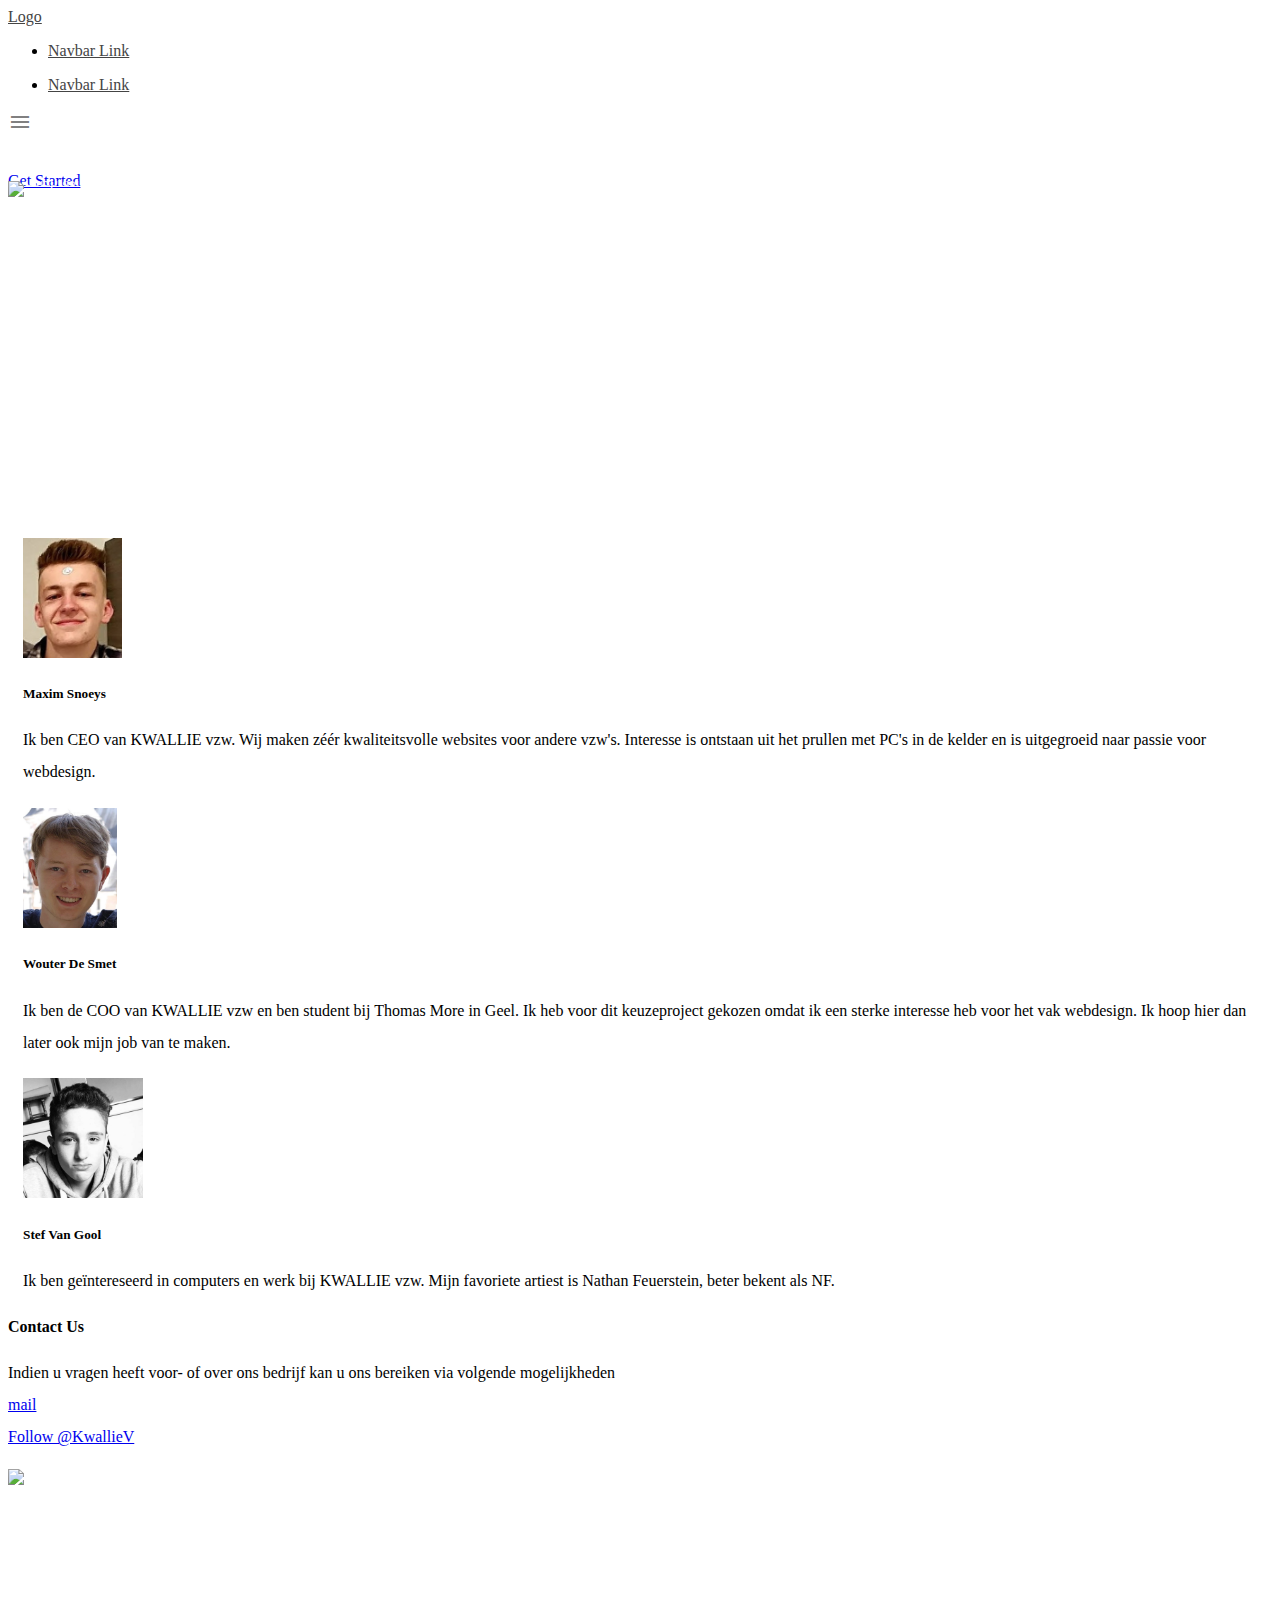
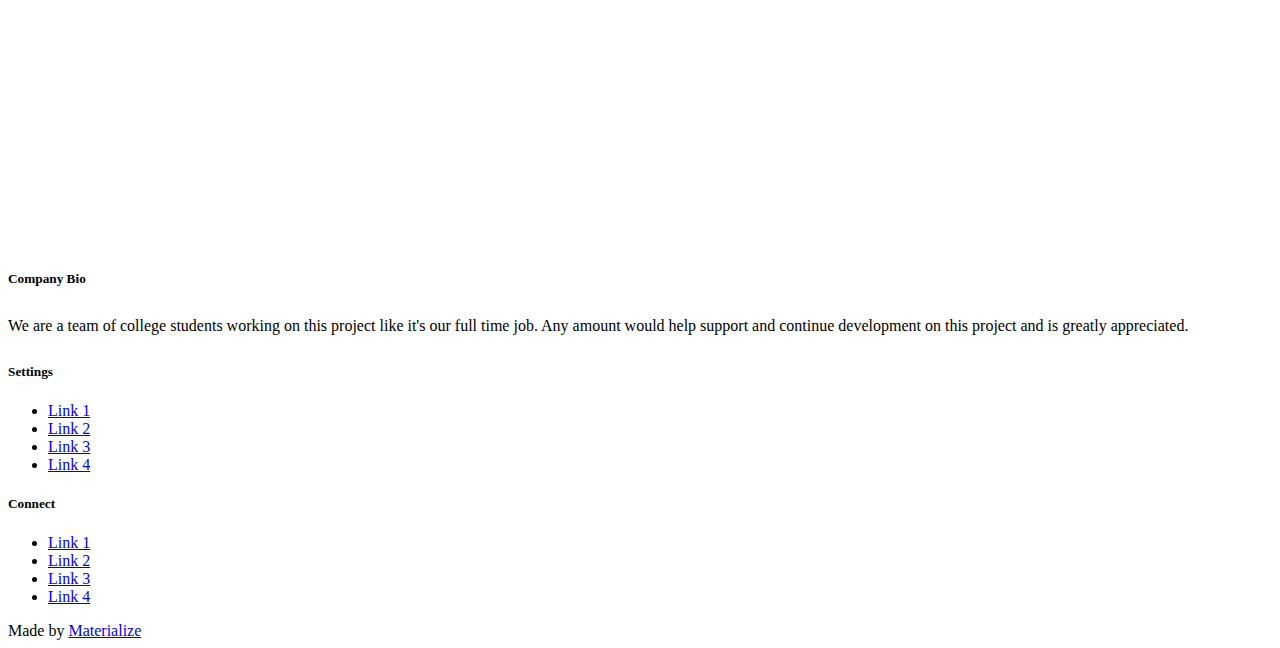
==== webbureau/index.html @ f66b2bff "kleuren versie 1" ====
<!DOCTYPE html>
<html lang="en">

<head>
    <meta http-equiv="Content-Type" content="text/html; charset=UTF-8" />
    <meta name="viewport" content="width=device-width, initial-scale=1" />
    <title>Parallax Template - Materialize</title>

    <!-- CSS  -->
    <link href="https://fonts.googleapis.com/icon?family=Material+Icons" rel="stylesheet">
    <link href="css/materialize.css" type="text/css" rel="stylesheet" media="screen,projection" />
    <link href="css/style.css" type="text/css" rel="stylesheet" media="screen,projection" />
</head>

<body>
    <nav class="white" role="navigation">
        <div class="nav-wrapper container">
            <a id="logo-container" href="#" class="brand-logo">Logo</a>
            <ul class="right hide-on-med-and-down">
                <li><a href="#">Navbar Link</a></li>
            </ul>

            <ul id="nav-mobile" class="sidenav">
                <li><a href="#">Navbar Link</a></li>
            </ul>
            <a href="#" data-target="nav-mobile" class="sidenav-trigger"><i class="material-icons">menu</i></a>
        </div>
    </nav>

    <div id="index-banner" class="parallax-container">
        <div class="section no-pad-bot">
            <div class="container">
                <br><br>
                <h1 class="header center grey-text">KWALLIE vzw</h1>
                <div class="row center">
                </div>
                <div class="row center">
                    <a href="http://materializecss.com/getting-started.html" id="download-button" class="btn-large waves-effect waves-light teal lighten-1">Get Started</a>
                </div>
                <br><br>

            </div>
        </div>
        <div class="parallax"><img src="background1.jpg" alt="Unsplashed background img 1"></div>
    </div>


    <div class="container">
        <div class="section">

            <!--   Icon Section   -->
            <div class="row">
                <div class="col s12 m4">
                    <div class="icon-block">
                        <h2 class="center brown-text"><img src="scheef2.jpg" alt="Maxim Snoeys" height="120"></h2>
                        <h5 class="center">Maxim Snoeys</h5>

                        <p class="light">Ik ben CEO van KWALLIE vzw. Wij maken zéér kwaliteitsvolle websites voor andere vzw's. Interesse is ontstaan uit het prullen met PC's in de kelder en is uitgegroeid naar passie voor webdesign.</p>
                    </div>
                </div>

                <div class="col s12 m4">
                    <div class="icon-block">
                        <h2 class="center brown-text"><img src="wouter.JPG" height="120" alt="Foto van Wouter De Smet"></h2>
                        <h5 class="center">Wouter De Smet</h5>

                        <p class="light">Ik ben de COO van KWALLIE vzw en ben student bij Thomas More in Geel. Ik heb voor dit keuzeproject gekozen omdat ik een sterke interesse heb voor het vak webdesign. Ik hoop hier dan later ook mijn job van te maken.</p>
                    </div>
                </div>

                <div class="col s12 m4">
                    <div class="icon-block">
                        <h2 class="center brown-text"><img src="Stef.JPG" alt="foto Stef Van Gool" width="120" height="120"></h2>
                        <h5 class="center">Stef Van Gool</h5>

                        <p class="light">Ik ben geïntereseerd in computers en werk bij KWALLIE vzw. Mijn favoriete artiest is Nathan Feuerstein, beter bekent als NF.</p>
                    </div>
                </div>
            </div>
        </div>
    </div>

    <div class="container">
        <div class="section">

            <div class="row">
                <div class="col s12 center">
                    <h4>Contact Us</h4>
                    <p class="center light">Indien u vragen heeft voor- of over ons bedrijf kan u ons bereiken via volgende mogelijkheden
                    <br>
                    <a href="mailto:kwallievzw@gmail.com">mail</a>
                    <br>
                    <a href="https://twitter.com/KwallieV?ref_src=twsrc%5Etfw" class="twitter-follow-button" data-show-count="false">Follow @KwallieV</a><script async src="https://platform.twitter.com/widgets.js" charset="utf-8"></script>
                    </p>
                </div>
            </div>

        </div>
    </div>


    <div class="parallax-container valign-wrapper">
        <div class="section no-pad-bot">
            <div class="container">
                <div class="row center">
                </div>
            </div>
        </div>
        <div class="parallax"><img src="background3.jpg" alt="Unsplashed background img 3"></div>
    </div>

    <footer class="page-footer grey">
        <div class="container">
            <div class="row">
                <div class="col l6 s12">
                    <h5 class="white-text">Company Bio</h5>
                    <p class="grey-text text-lighten-4">We are a team of college students working on this project like it's our full time job. Any amount would help support and continue development on this project and is greatly appreciated.</p>


                </div>
                <div class="col l3 s12">
                    <h5 class="white-text">Settings</h5>
                    <ul>
                        <li><a class="white-text" href="#!">Link 1</a></li>
                        <li><a class="white-text" href="#!">Link 2</a></li>
                        <li><a class="white-text" href="#!">Link 3</a></li>
                        <li><a class="white-text" href="#!">Link 4</a></li>
                    </ul>
                </div>
                <div class="col l3 s12">
                    <h5 class="white-text">Connect</h5>
                    <ul>
                        <li><a class="white-text" href="#!">Link 1</a></li>
                        <li><a class="white-text" href="#!">Link 2</a></li>
                        <li><a class="white-text" href="#!">Link 3</a></li>
                        <li><a class="white-text" href="#!">Link 4</a></li>
                    </ul>
                </div>
            </div>
        </div>
        <div class="footer-copyright">
            <div class="container">
                Made by <a class="red-text" href="http://materializecss.com">Materialize</a>
            </div>
        </div>
    </footer>


    <!--  Scripts-->
    <script src="https://code.jquery.com/jquery-2.1.1.min.js"></script>
    <script src="js/materialize.js"></script>
    <script src="js/init.js"></script>

</body>

</html>
---- webbureau/css/style.css ----
/* Custom Stylesheet */
/**
 * Use this file to override Materialize files so you can update
 * the core Materialize files in the future
 *
 * Made By MaterializeCSS.com
 */

nav ul a,
nav .brand-logo {
  color: #444;
}

p {
  line-height: 2rem;
}

.sidenav-trigger {
  color: grey;
}

.parallax-container {
  min-height: 380px;
  line-height: 0;
  height: auto;
  color: rgba(255,255,255,.9);
}
  .parallax-container .section {
    width: 100%;
  }

@media only screen and (max-width : 992px) {
  .parallax-container .section {
    position: absolute;
    top: 40%;
  }
  #index-banner .section {
    top: 10%;
  }
}

@media only screen and (max-width : 600px) {
  #index-banner .section {
    top: 0;
  }
}

.icon-block {
  padding: 0 15px;
}
.icon-block .material-icons {
  font-size: inherit;
}

footer.page-footer {
  margin: 0;
}
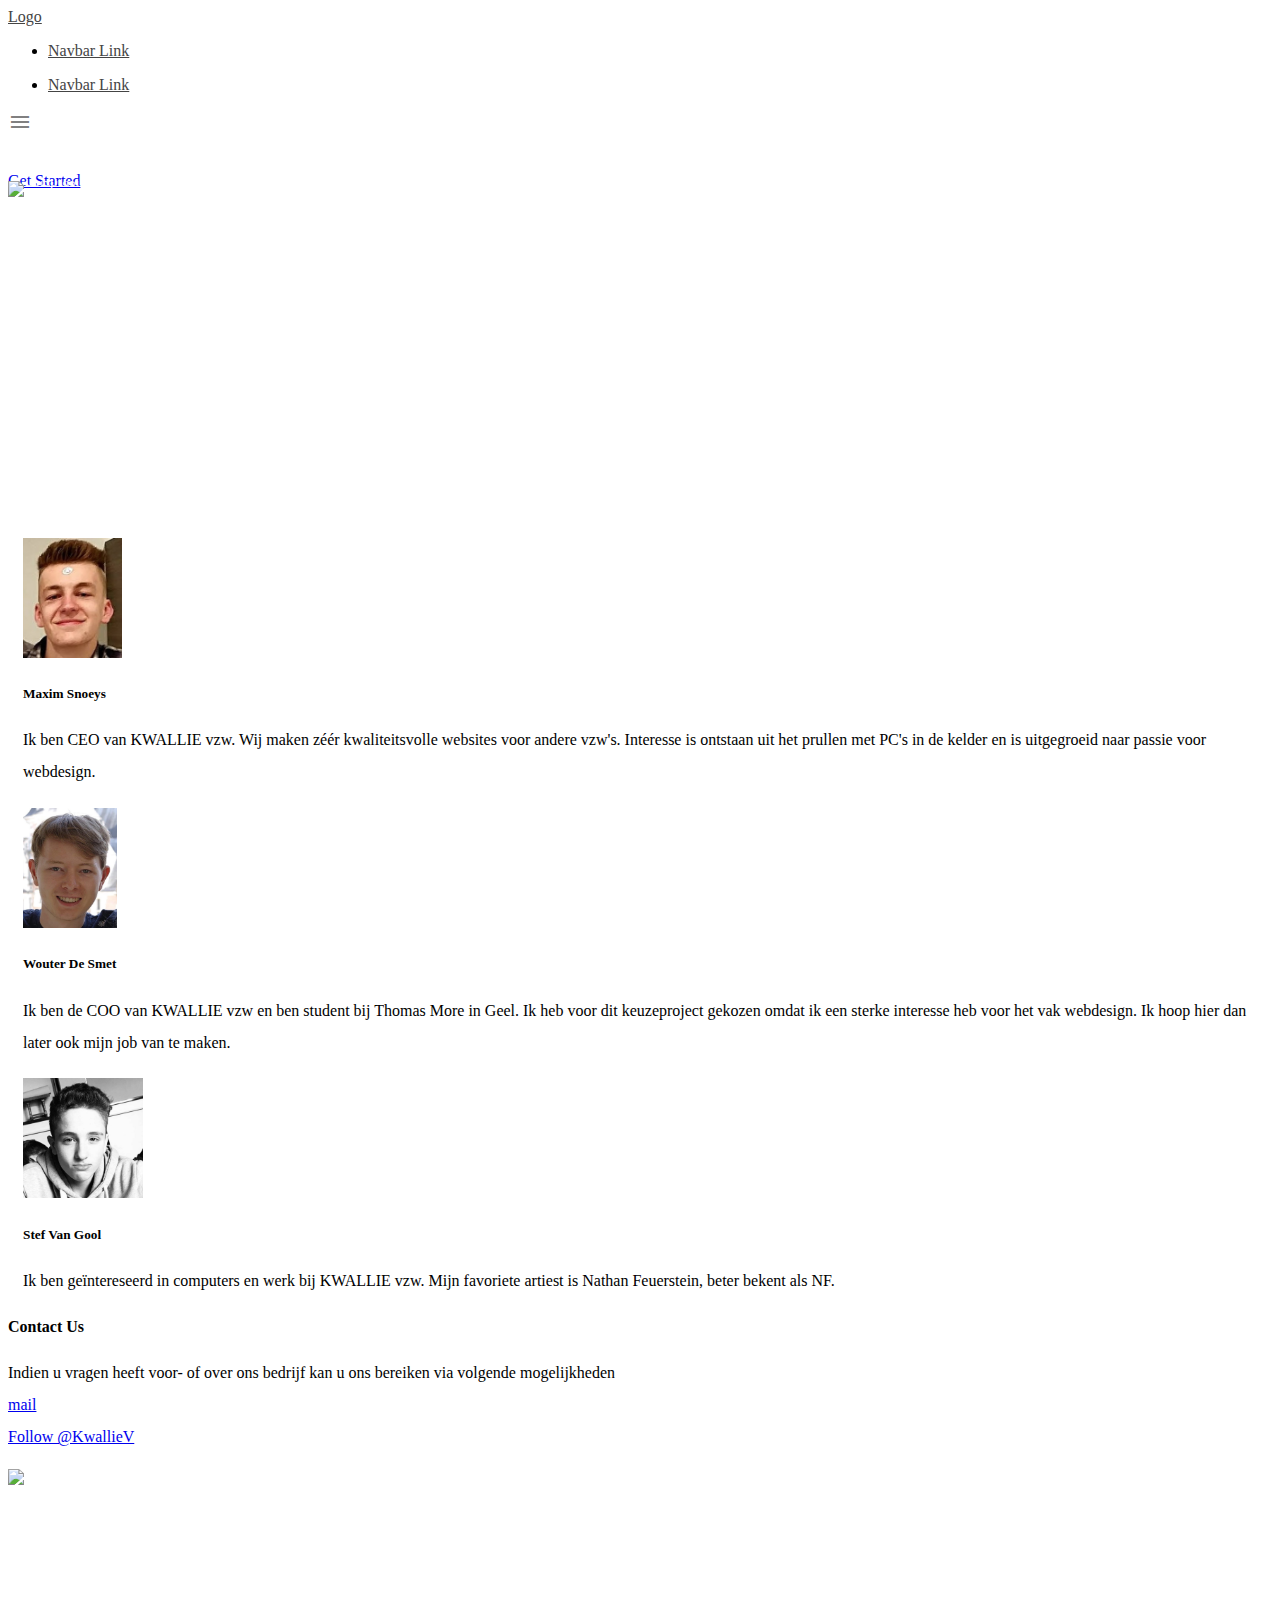
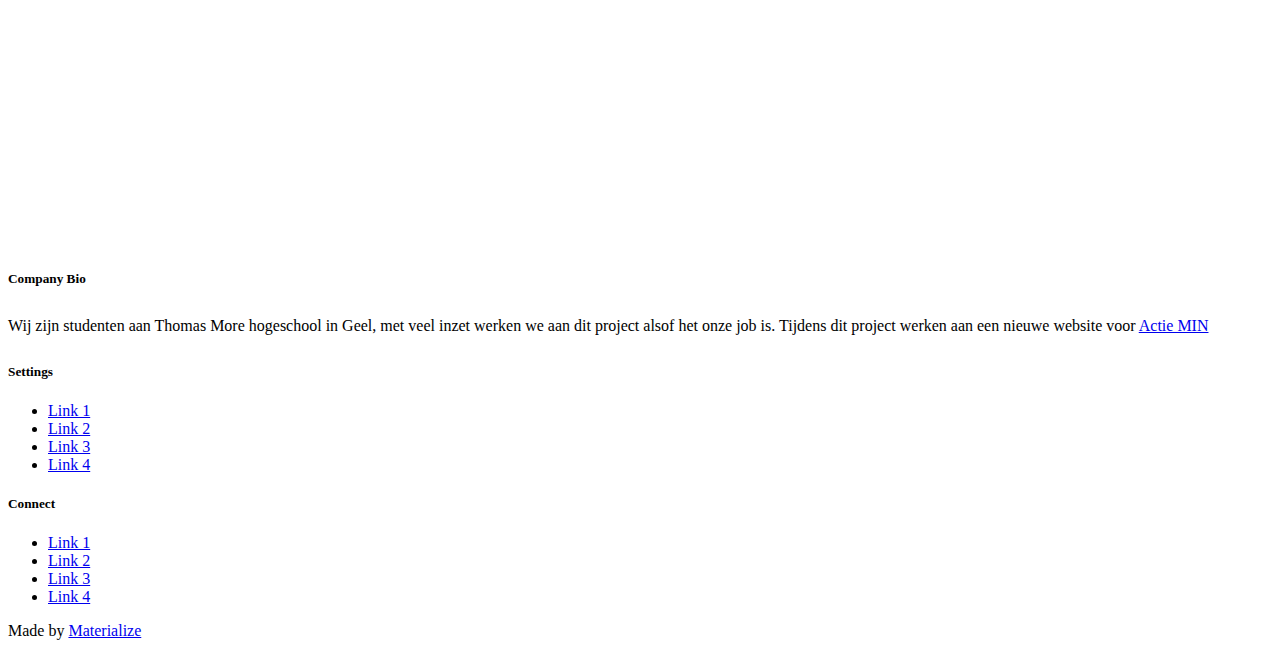
==== commit d1a27309: "Compant-bio" ====
--- a/webbureau/index.html
+++ b/webbureau/index.html
@@ -31,7 +31,7 @@
         <div class="section no-pad-bot">
             <div class="container">
                 <br><br>
-                <h1 class="header center grey-text">KWALLIE vzw</h1>
+                <h1 class="header center teal-text text-lighten-2">KWALLIE vzw</h1>
                 <div class="row center">
                 </div>
                 <div class="row center">
@@ -87,10 +87,11 @@
                 <div class="col s12 center">
                     <h4>Contact Us</h4>
                     <p class="center light">Indien u vragen heeft voor- of over ons bedrijf kan u ons bereiken via volgende mogelijkheden
-                    <br>
-                    <a href="mailto:kwallievzw@gmail.com">mail</a>
-                    <br>
-                    <a href="https://twitter.com/KwallieV?ref_src=twsrc%5Etfw" class="twitter-follow-button" data-show-count="false">Follow @KwallieV</a><script async src="https://platform.twitter.com/widgets.js" charset="utf-8"></script>
+                        <br>
+                        <a href="mailto:kwallievzw@gmail.com">mail</a>
+                        <br>
+                        <a href="https://twitter.com/KwallieV?ref_src=twsrc%5Etfw" class="twitter-follow-button" data-show-count="false">Follow @KwallieV</a>
+                        <script async src="https://platform.twitter.com/widgets.js" charset="utf-8"></script>
                     </p>
                 </div>
             </div>
@@ -109,12 +110,12 @@
         <div class="parallax"><img src="background3.jpg" alt="Unsplashed background img 3"></div>
     </div>
 
-    <footer class="page-footer grey">
+    <footer class="page-footer teal">
         <div class="container">
             <div class="row">
                 <div class="col l6 s12">
                     <h5 class="white-text">Company Bio</h5>
-                    <p class="grey-text text-lighten-4">We are a team of college students working on this project like it's our full time job. Any amount would help support and continue development on this project and is greatly appreciated.</p>
+                    <p class="grey-text text-lighten-4">Wij zijn studenten aan Thomas More hogeschool in Geel, met veel inzet werken we aan dit project alsof het onze job is. Tijdens dit project werken aan een nieuwe website voor <a href="http://www.actiemin.be/">Actie MIN</a></p>
 
 
                 </div>
@@ -140,7 +141,7 @@
         </div>
         <div class="footer-copyright">
             <div class="container">
-                Made by <a class="red-text" href="http://materializecss.com">Materialize</a>
+                Made by <a class="brown-text text-lighten-3" href="http://materializecss.com">Materialize</a>
             </div>
         </div>
     </footer>
@@ -151,6 +152,4 @@
     <script src="js/materialize.js"></script>
     <script src="js/init.js"></script>
 
-</body>
-
-</html>
+</body></html>
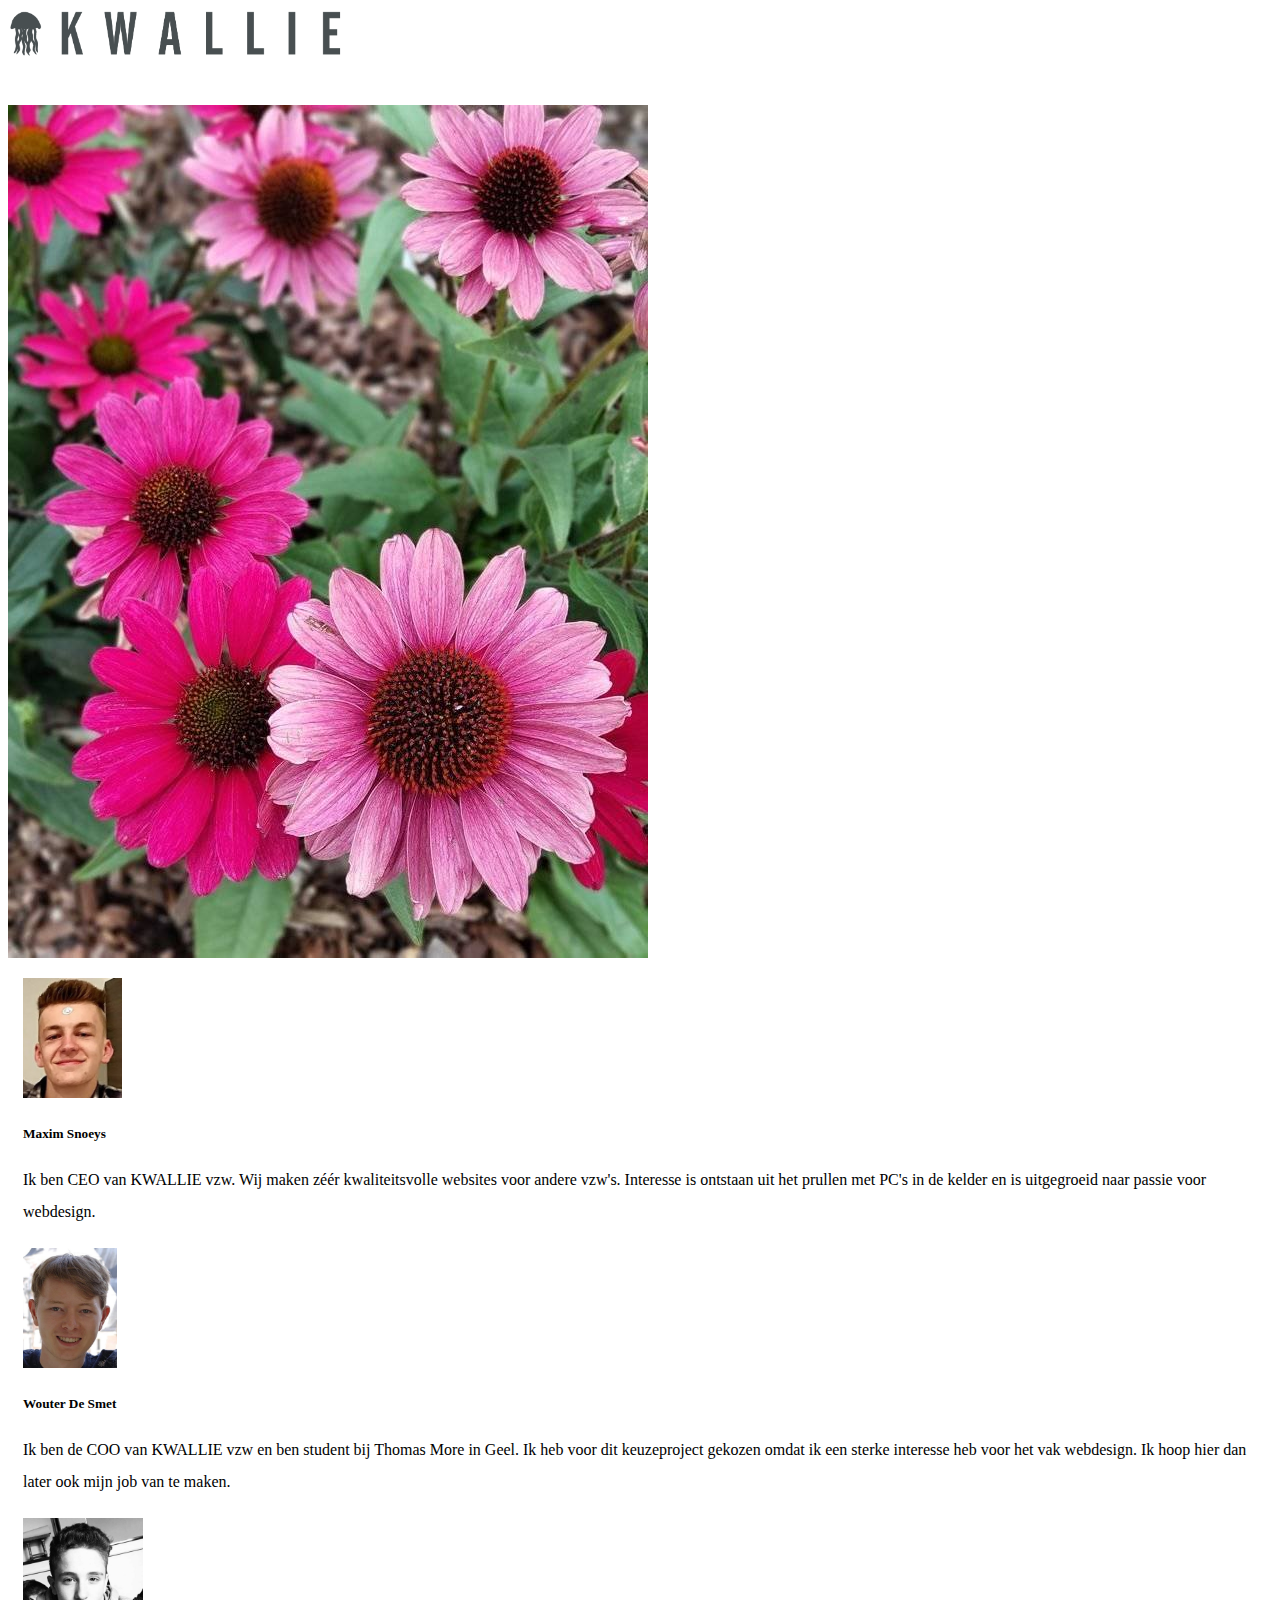
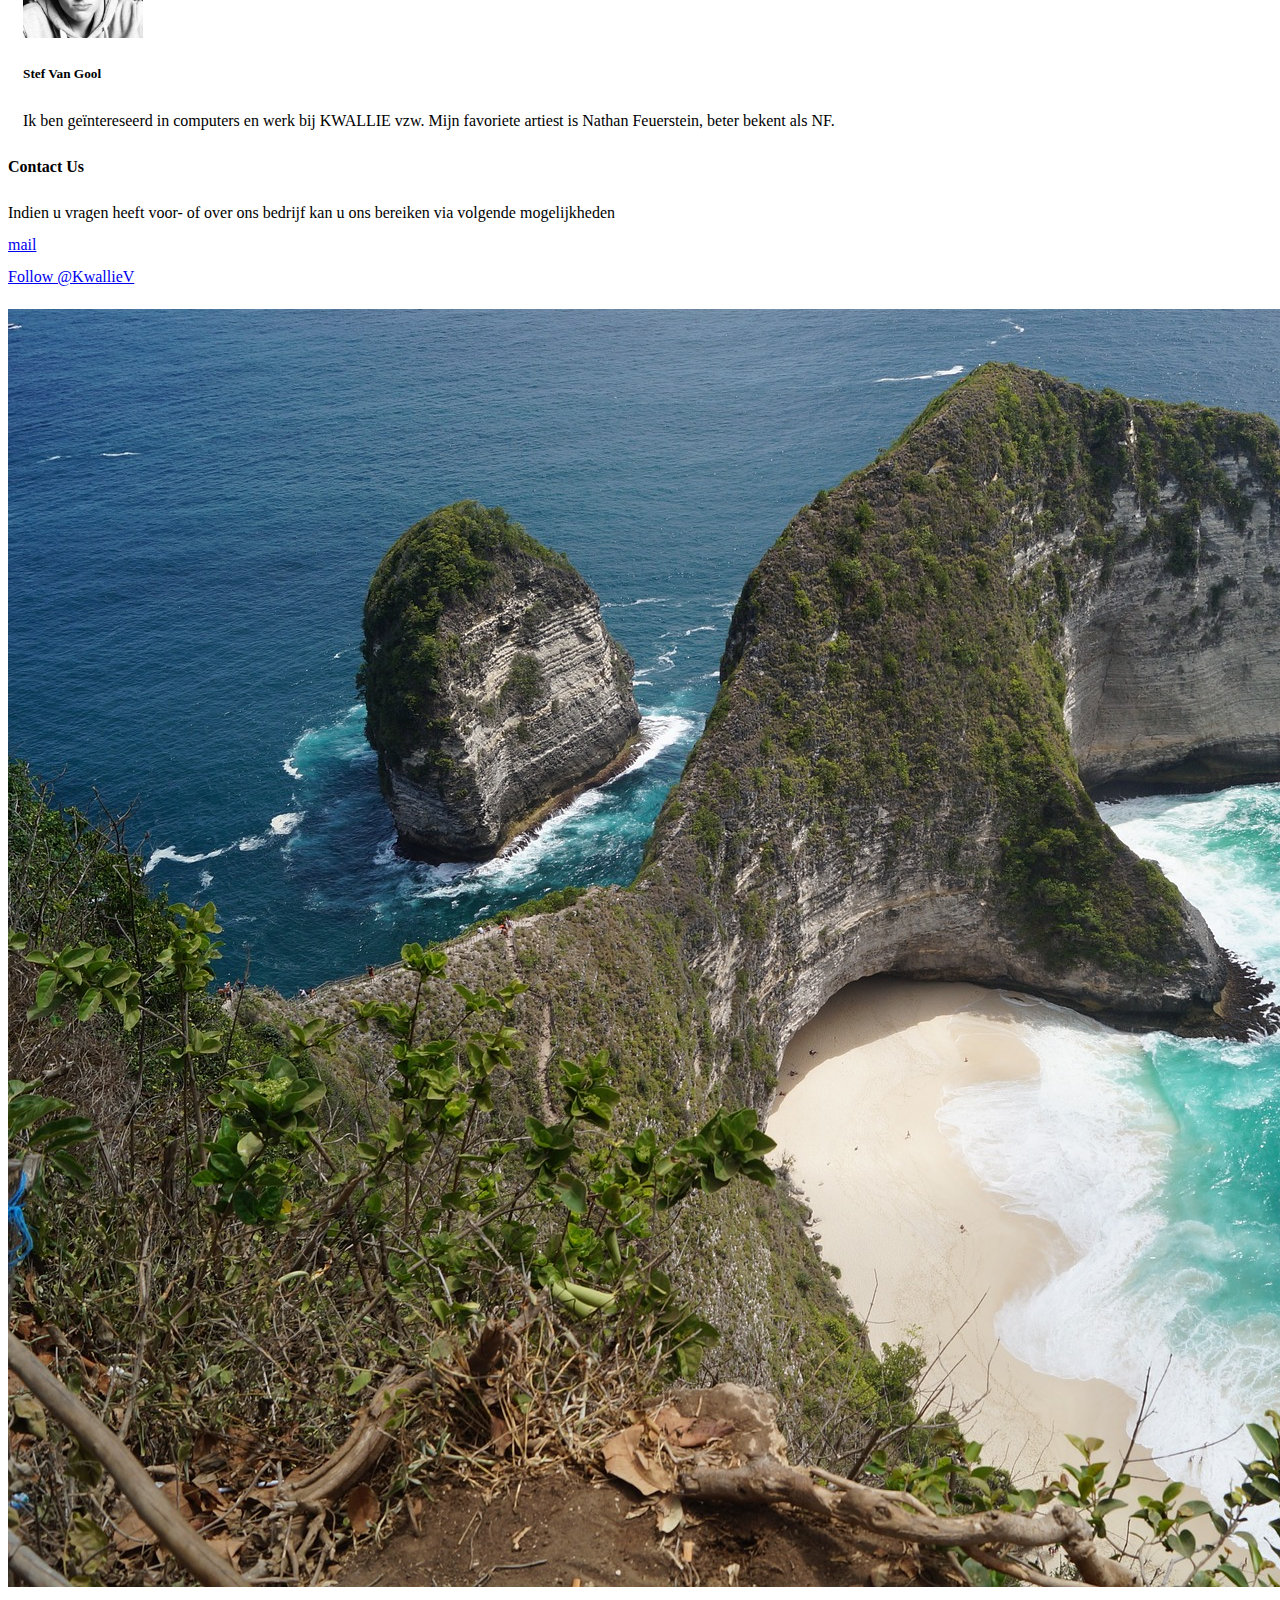
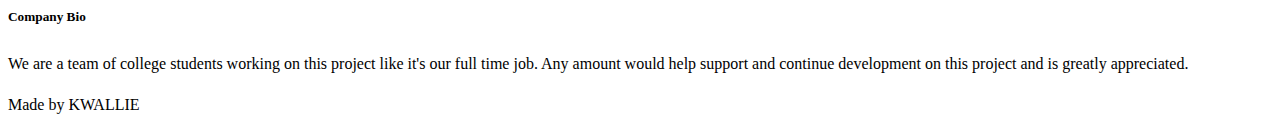
==== commit 44c11c7c: "Merge pull request #26 from itfactory-tm/msnoeys-afbaanpas" ====
--- a/webbureau/index.html
+++ b/webbureau/index.html
@@ -15,15 +15,7 @@
 <body>
     <nav class="white" role="navigation">
         <div class="nav-wrapper container">
-            <a id="logo-container" href="#" class="brand-logo">Logo</a>
-            <ul class="right hide-on-med-and-down">
-                <li><a href="#">Navbar Link</a></li>
-            </ul>
-
-            <ul id="nav-mobile" class="sidenav">
-                <li><a href="#">Navbar Link</a></li>
-            </ul>
-            <a href="#" data-target="nav-mobile" class="sidenav-trigger"><i class="material-icons">menu</i></a>
+            <a id="logo-container" href="#" class="brand-logo"><img src="logo.png" alt="logo" height="50"></a>
         </div>
     </nav>
 
@@ -34,14 +26,11 @@
                 <h1 class="header center teal-text text-lighten-2">KWALLIE vzw</h1>
                 <div class="row center">
                 </div>
-                <div class="row center">
-                    <a href="http://materializecss.com/getting-started.html" id="download-button" class="btn-large waves-effect waves-light teal lighten-1">Get Started</a>
-                </div>
                 <br><br>
 
             </div>
         </div>
-        <div class="parallax"><img src="background1.jpg" alt="Unsplashed background img 1"></div>
+        <div class="parallax"><img src="rsz_p91003-160714.jpg" alt="background img 1"></div>
     </div>
 
 
@@ -107,7 +96,7 @@
                 </div>
             </div>
         </div>
-        <div class="parallax"><img src="background3.jpg" alt="Unsplashed background img 3"></div>
+        <div class="parallax"><img src="bali-3903100_1920.jpg" alt="Unsplashed background img 3"></div>
     </div>
 
     <footer class="page-footer teal">
@@ -115,33 +104,15 @@
             <div class="row">
                 <div class="col l6 s12">
                     <h5 class="white-text">Company Bio</h5>
-                    <p class="grey-text text-lighten-4">Wij zijn studenten aan Thomas More hogeschool in Geel, met veel inzet werken we aan dit project alsof het onze job is. Tijdens dit project werken aan een nieuwe website voor <a href="http://www.actiemin.be/">Actie MIN</a></p>
+                    <p class="grey-text text-lighten-4">We are a team of college students working on this project like it's our full time job. Any amount would help support and continue development on this project and is greatly appreciated.</p>
 
 
-                </div>
-                <div class="col l3 s12">
-                    <h5 class="white-text">Settings</h5>
-                    <ul>
-                        <li><a class="white-text" href="#!">Link 1</a></li>
-                        <li><a class="white-text" href="#!">Link 2</a></li>
-                        <li><a class="white-text" href="#!">Link 3</a></li>
-                        <li><a class="white-text" href="#!">Link 4</a></li>
-                    </ul>
-                </div>
-                <div class="col l3 s12">
-                    <h5 class="white-text">Connect</h5>
-                    <ul>
-                        <li><a class="white-text" href="#!">Link 1</a></li>
-                        <li><a class="white-text" href="#!">Link 2</a></li>
-                        <li><a class="white-text" href="#!">Link 3</a></li>
-                        <li><a class="white-text" href="#!">Link 4</a></li>
-                    </ul>
                 </div>
             </div>
         </div>
         <div class="footer-copyright">
             <div class="container">
-                Made by <a class="brown-text text-lighten-3" href="http://materializecss.com">Materialize</a>
+                Made by <a class="brown-text text-lighten-3">KWALLIE</a>
             </div>
         </div>
     </footer>
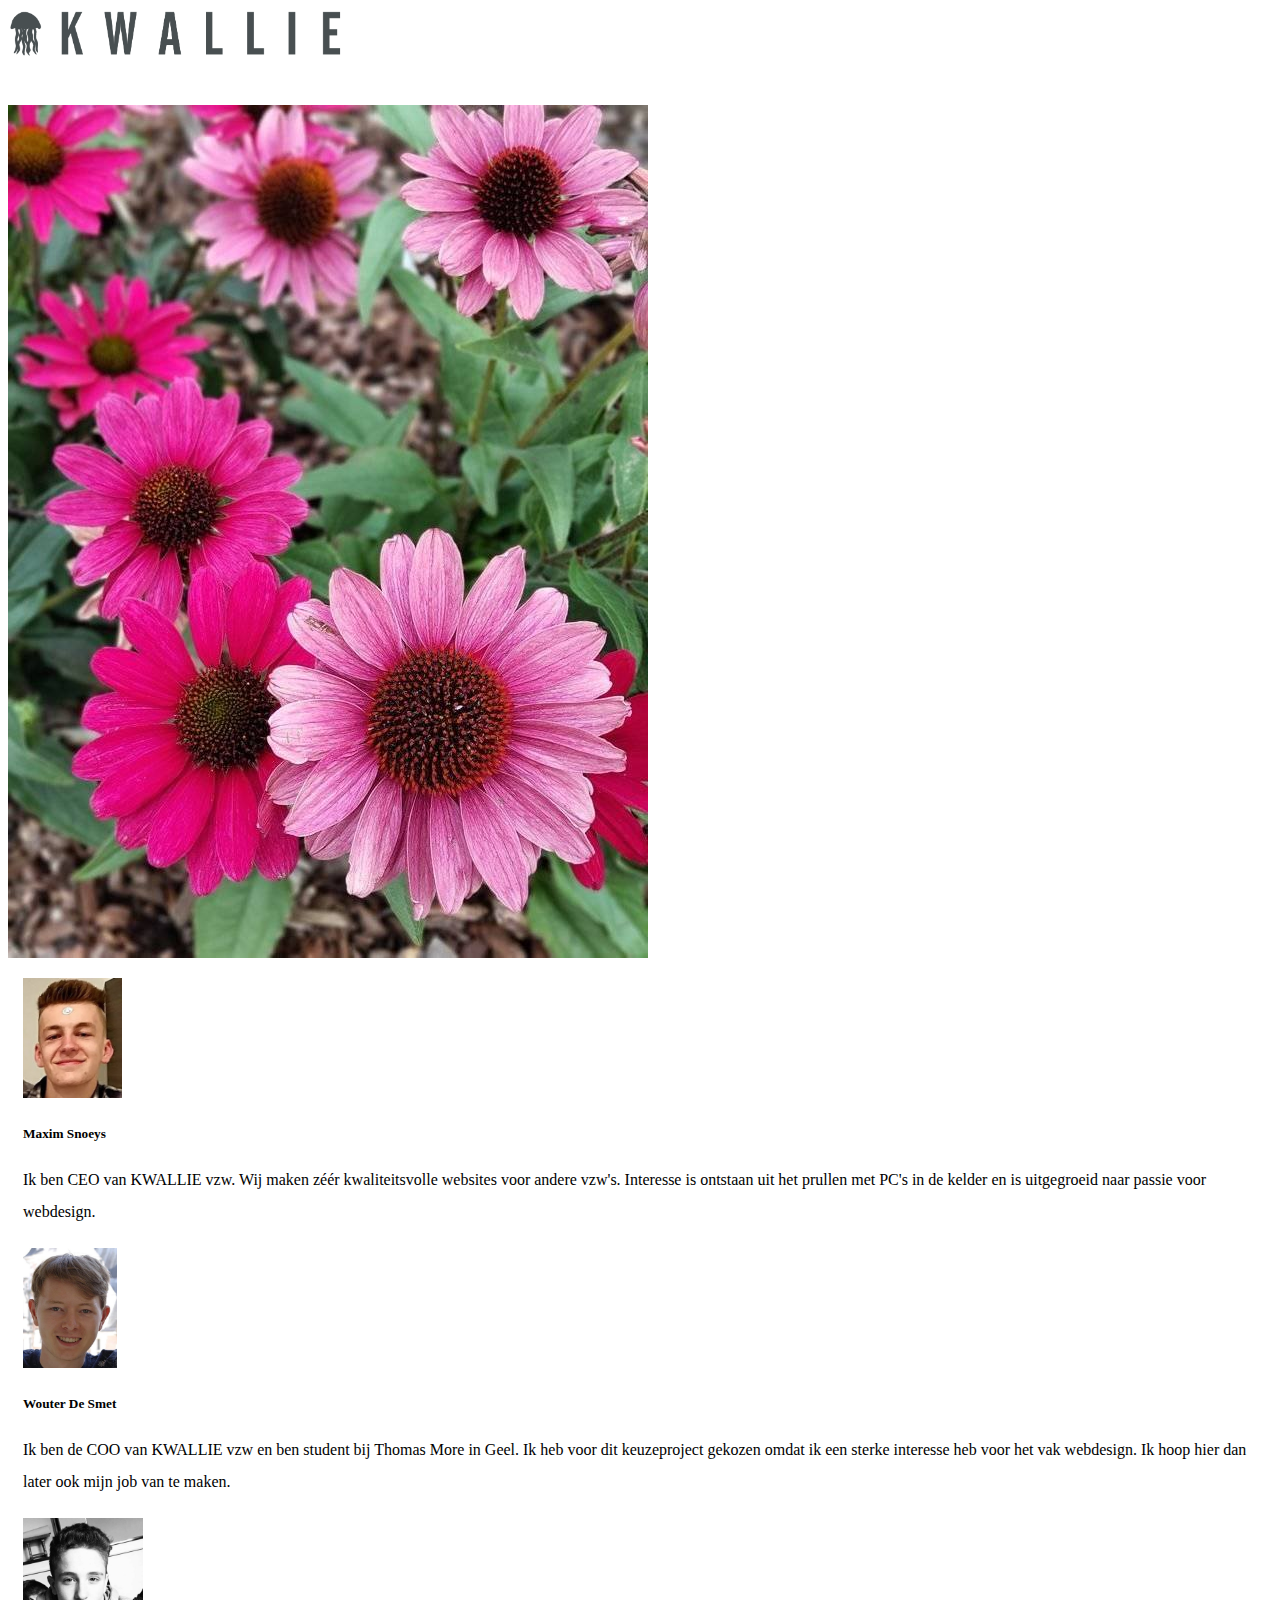
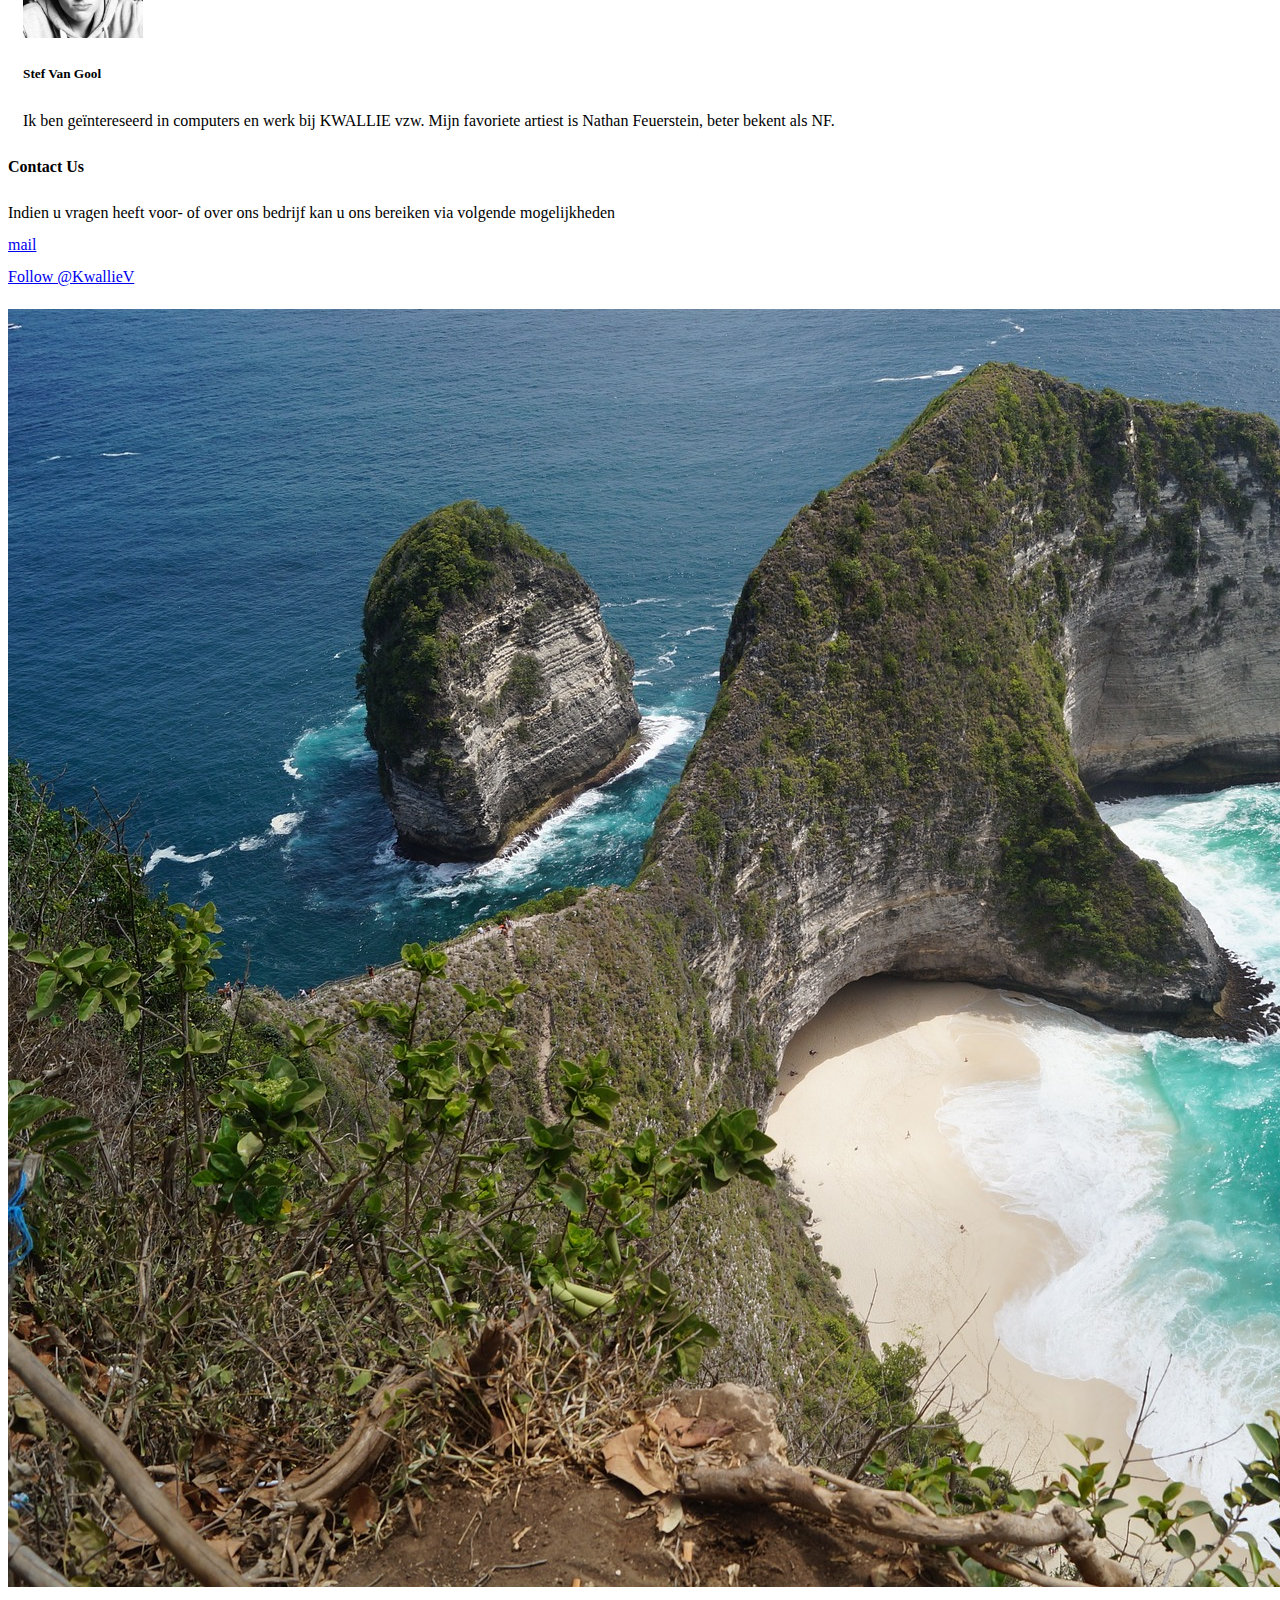
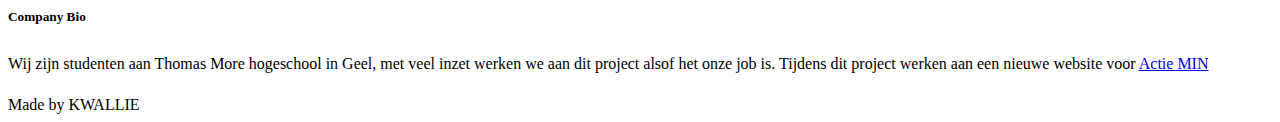
==== commit f0cc2f0d: "Merge pull request #28 from itfactory-tm/company-bio" ====
--- a/webbureau/index.html
+++ b/webbureau/index.html
@@ -104,7 +104,7 @@
             <div class="row">
                 <div class="col l6 s12">
                     <h5 class="white-text">Company Bio</h5>
-                    <p class="grey-text text-lighten-4">We are a team of college students working on this project like it's our full time job. Any amount would help support and continue development on this project and is greatly appreciated.</p>
+                    <p class="grey-text text-lighten-4">Wij zijn studenten aan Thomas More hogeschool in Geel, met veel inzet werken we aan dit project alsof het onze job is. Tijdens dit project werken aan een nieuwe website voor <a href="http://www.actiemin.be/">Actie MIN</a></p>
 
 
                 </div>
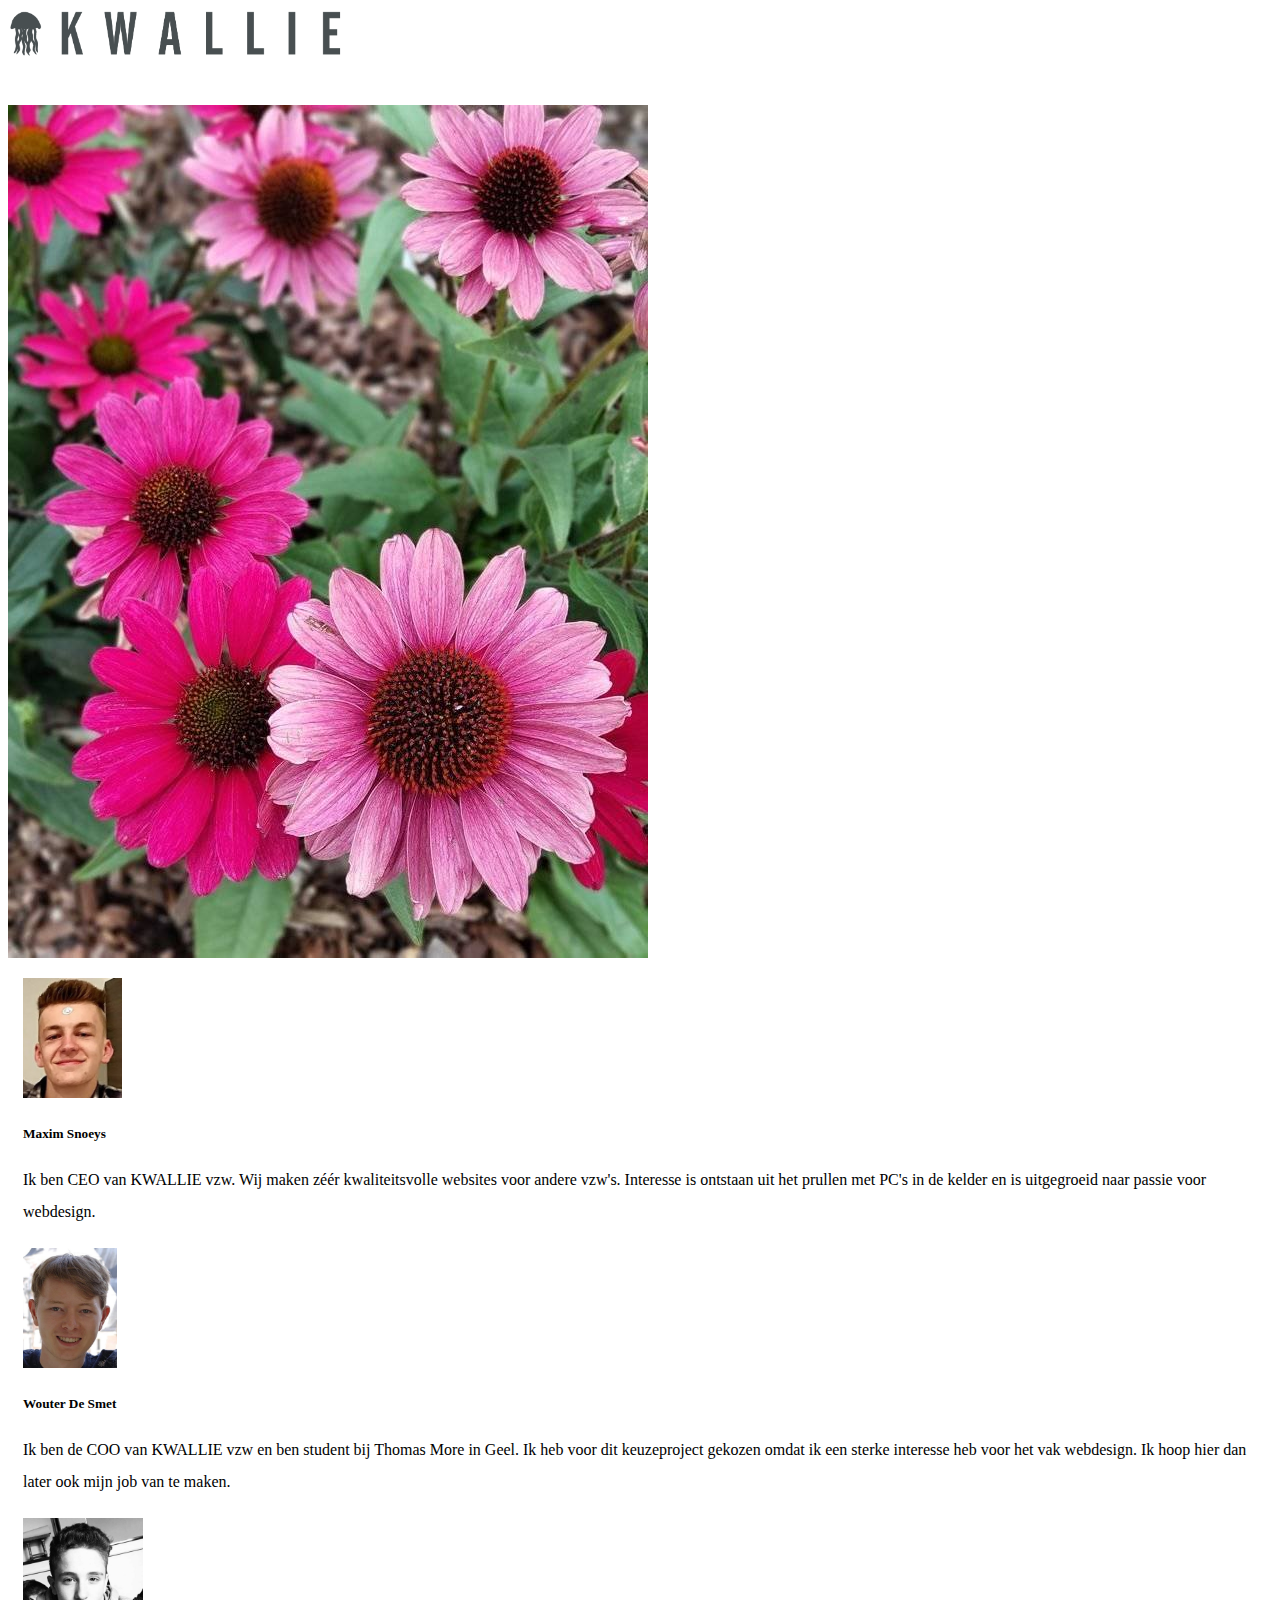
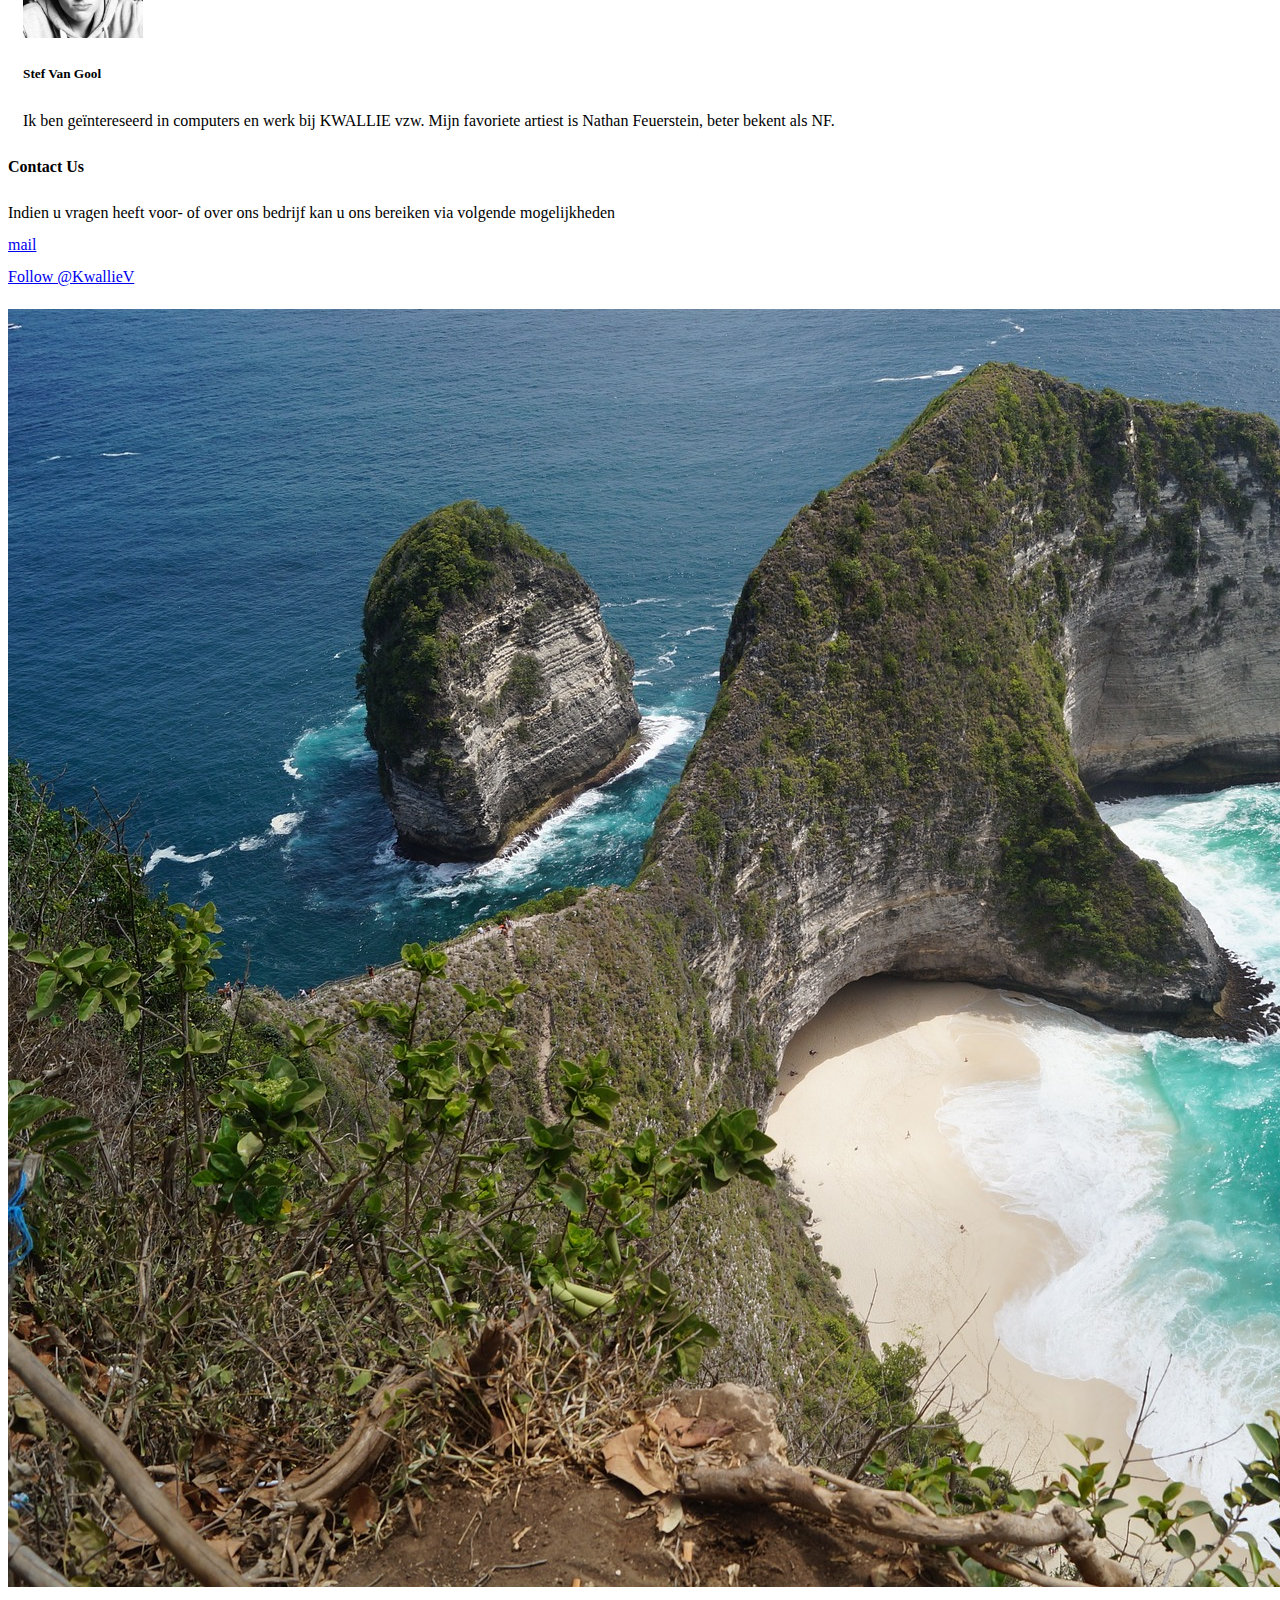
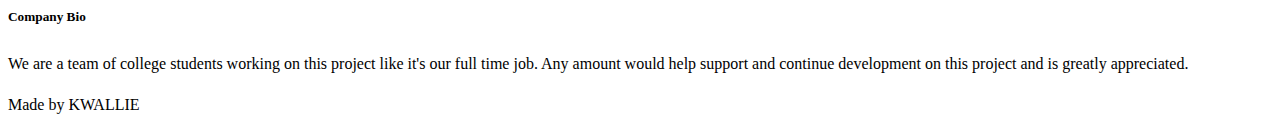
==== commit 76bc325a: "Merge branch 'master' into stef-kleuren" ====
--- a/webbureau/index.html
+++ b/webbureau/index.html
@@ -23,7 +23,7 @@
         <div class="section no-pad-bot">
             <div class="container">
                 <br><br>
-                <h1 class="header center teal-text text-lighten-2">KWALLIE vzw</h1>
+                <h1 class="header center grey-text">KWALLIE vzw</h1>
                 <div class="row center">
                 </div>
                 <br><br>
@@ -99,12 +99,12 @@
         <div class="parallax"><img src="bali-3903100_1920.jpg" alt="Unsplashed background img 3"></div>
     </div>
 
-    <footer class="page-footer teal">
+    <footer class="page-footer grey">
         <div class="container">
             <div class="row">
                 <div class="col l6 s12">
                     <h5 class="white-text">Company Bio</h5>
-                    <p class="grey-text text-lighten-4">Wij zijn studenten aan Thomas More hogeschool in Geel, met veel inzet werken we aan dit project alsof het onze job is. Tijdens dit project werken aan een nieuwe website voor <a href="http://www.actiemin.be/">Actie MIN</a></p>
+                    <p class="grey-text text-lighten-4">We are a team of college students working on this project like it's our full time job. Any amount would help support and continue development on this project and is greatly appreciated.</p>
 
 
                 </div>
@@ -112,7 +112,8 @@
         </div>
         <div class="footer-copyright">
             <div class="container">
-                Made by <a class="brown-text text-lighten-3">KWALLIE</a>
+
+                Made by <a class="red-text">KWALLIE</a>
             </div>
         </div>
     </footer>
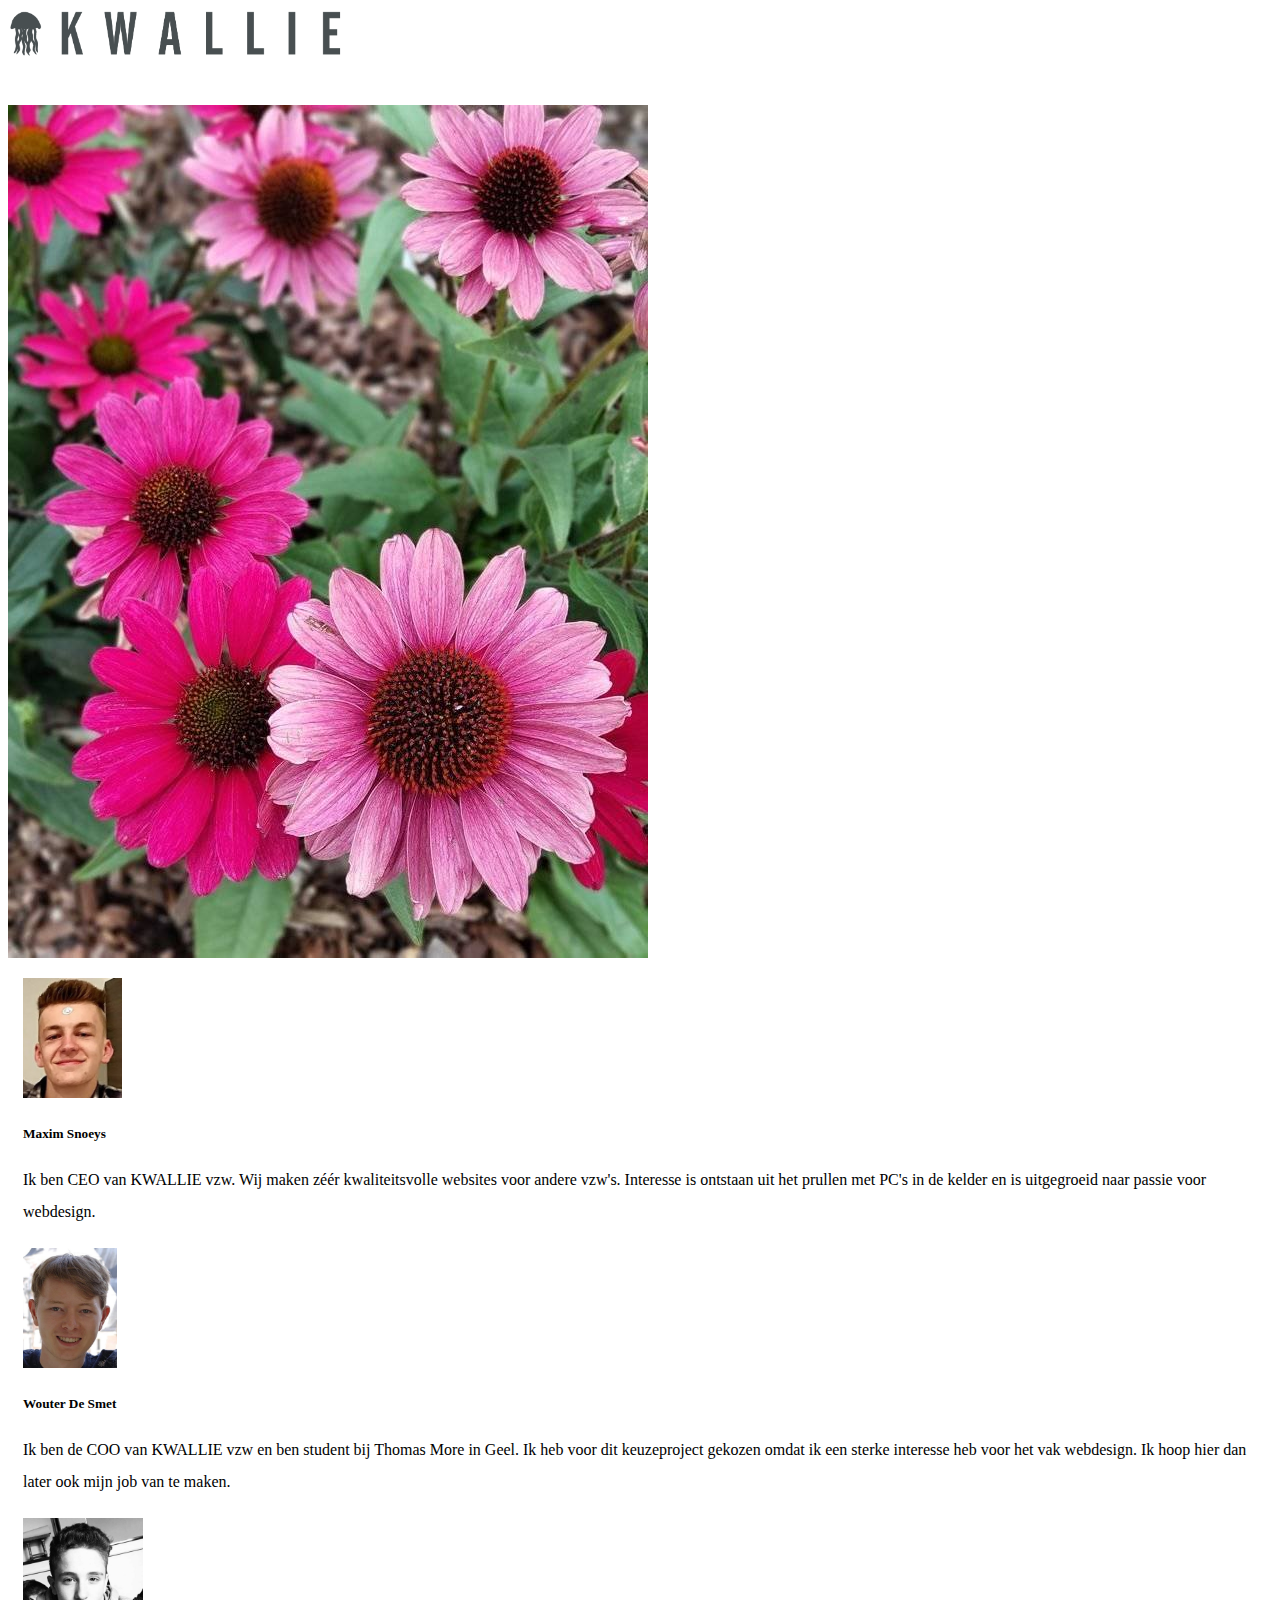
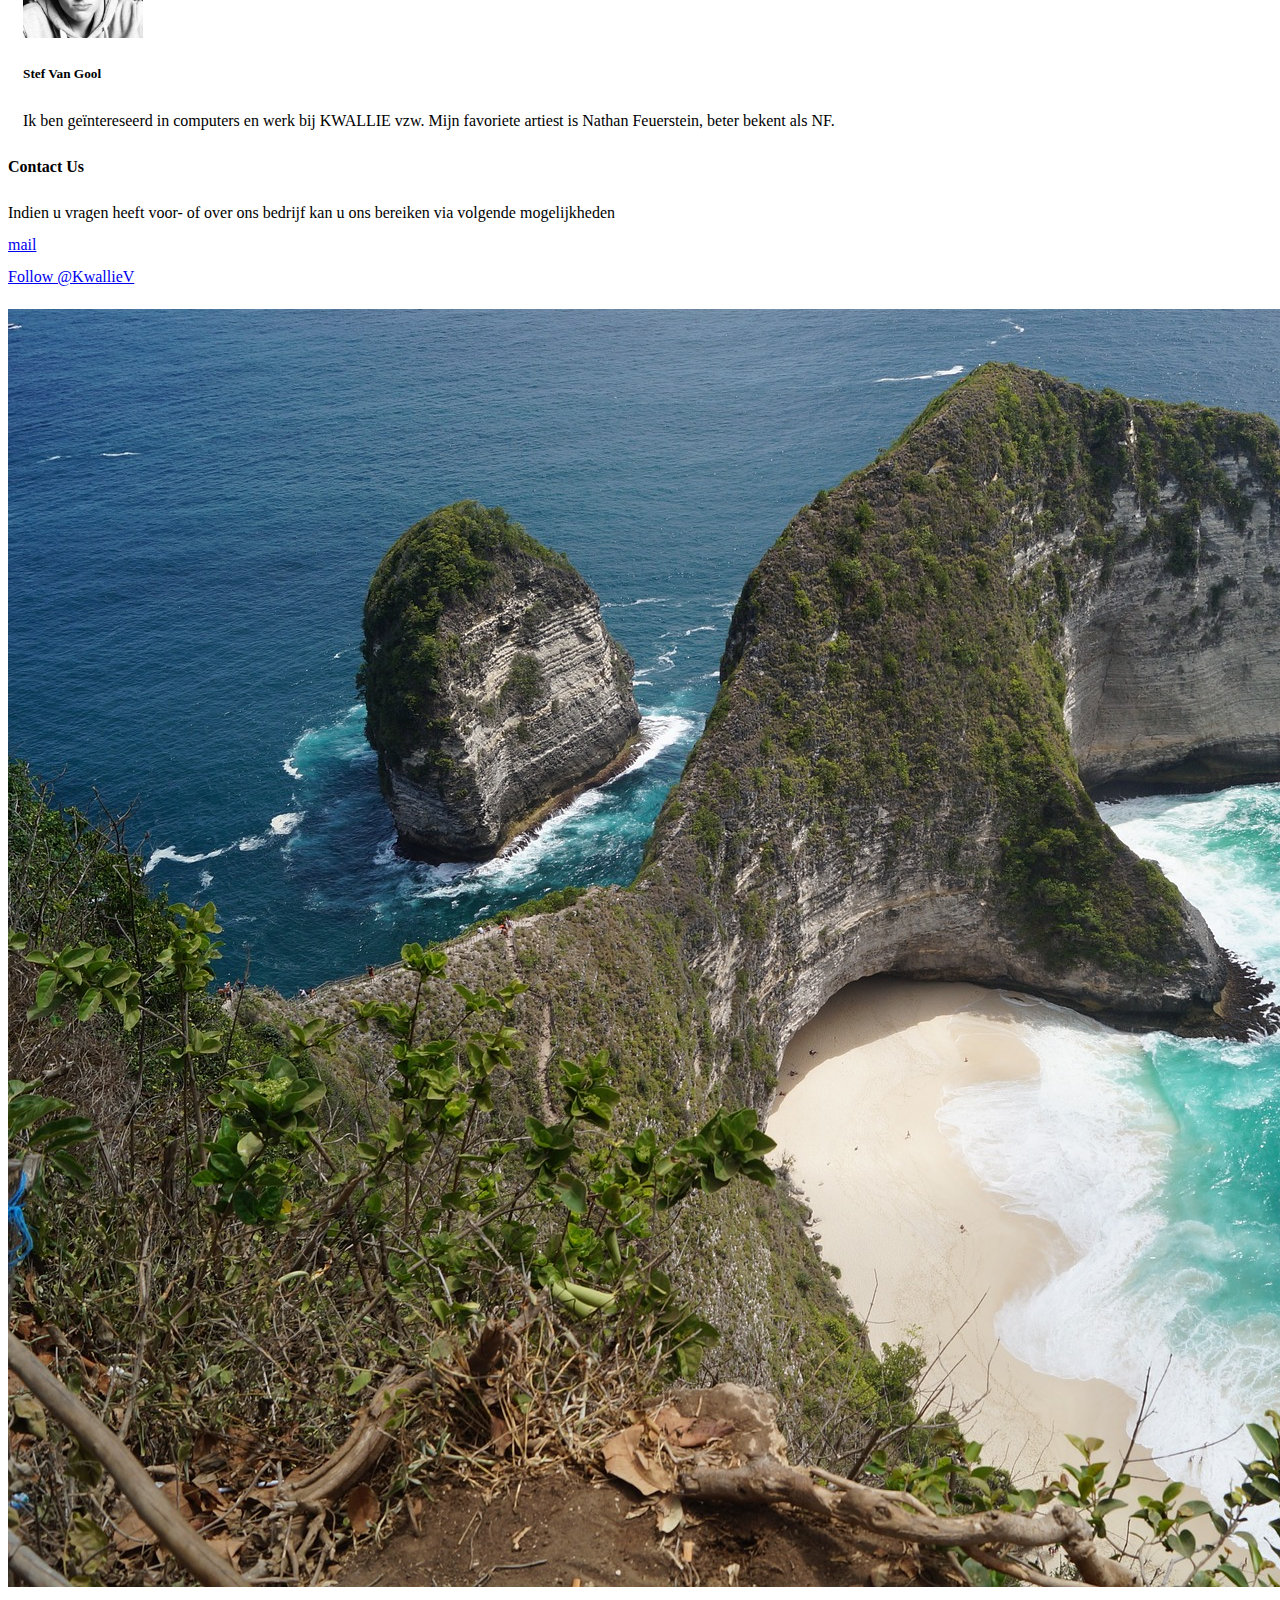
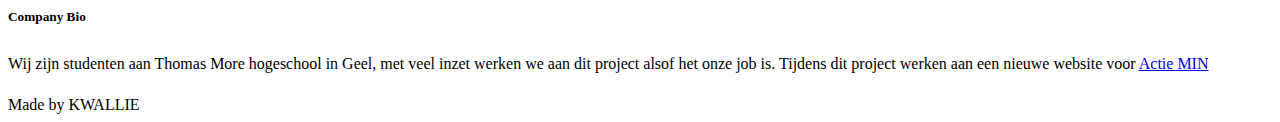
==== commit 888887fa: "Merge pull request #27 from itfactory-tm/stef-kleuren" ====
--- a/webbureau/index.html
+++ b/webbureau/index.html
@@ -104,7 +104,7 @@
             <div class="row">
                 <div class="col l6 s12">
                     <h5 class="white-text">Company Bio</h5>
-                    <p class="grey-text text-lighten-4">We are a team of college students working on this project like it's our full time job. Any amount would help support and continue development on this project and is greatly appreciated.</p>
+                    <p class="grey-text text-lighten-4">Wij zijn studenten aan Thomas More hogeschool in Geel, met veel inzet werken we aan dit project alsof het onze job is. Tijdens dit project werken aan een nieuwe website voor <a href="http://www.actiemin.be/">Actie MIN</a></p>
 
 
                 </div>
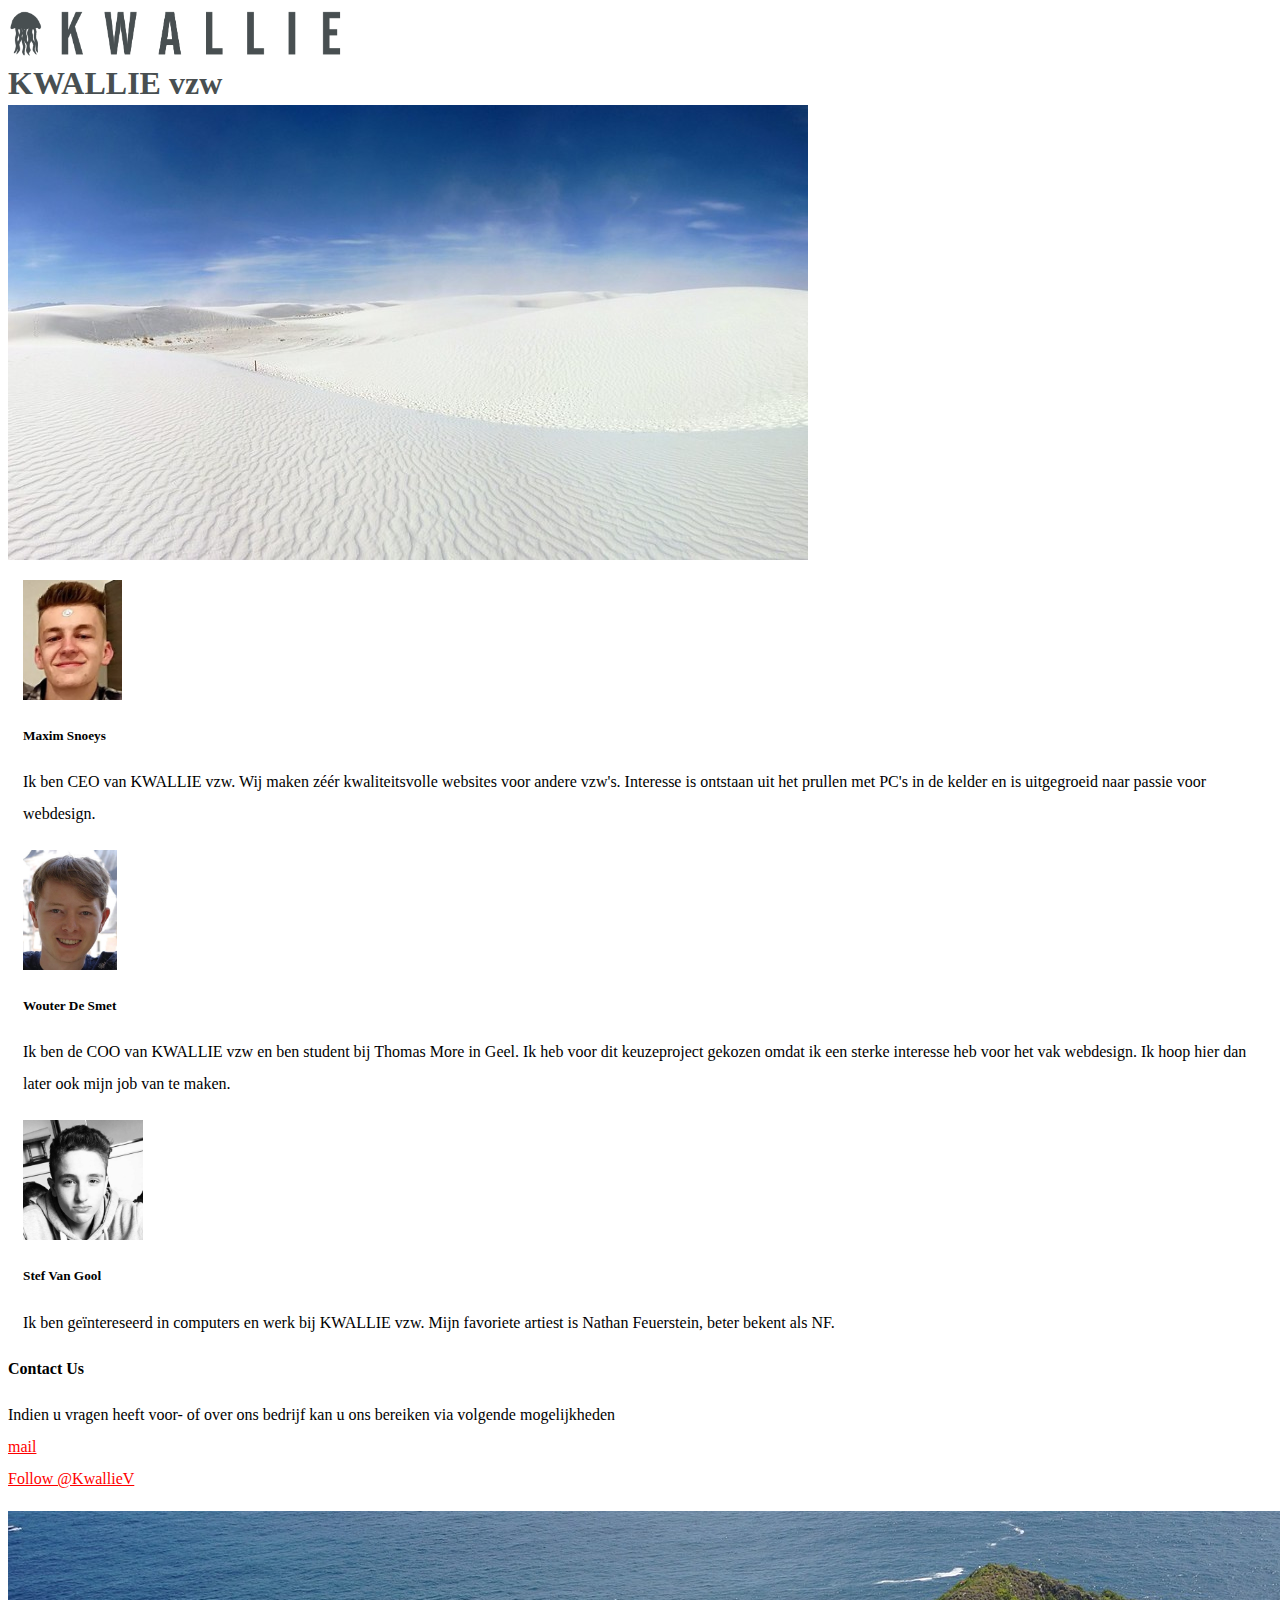
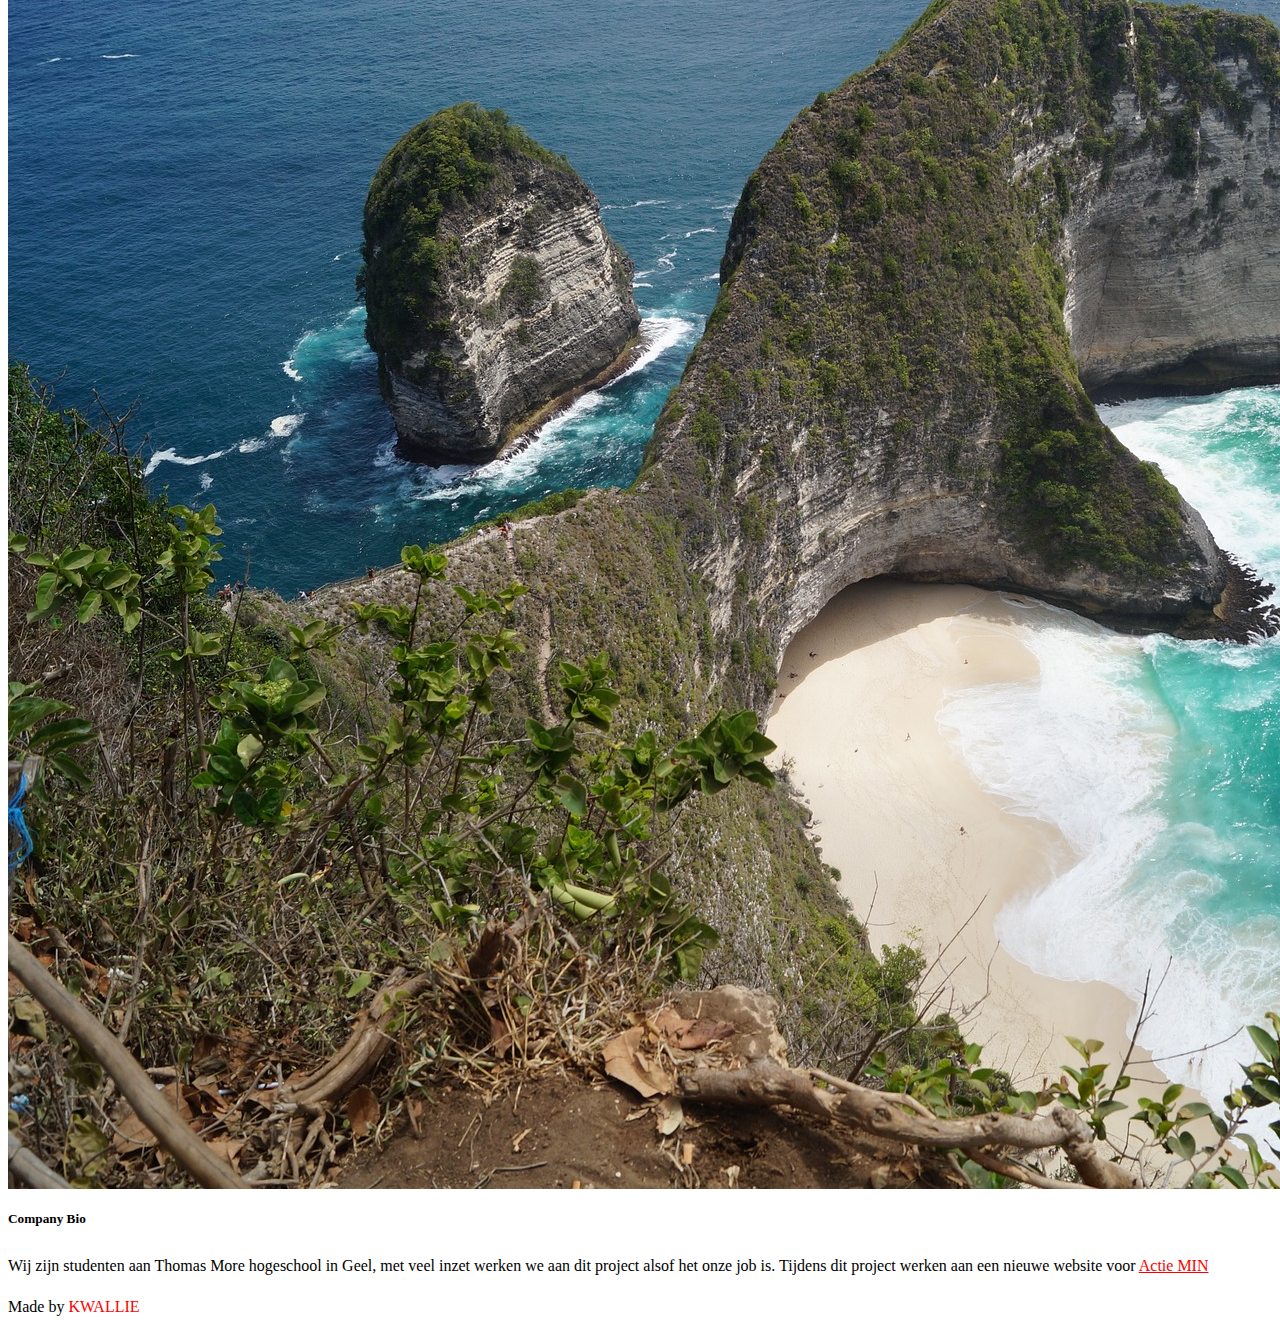
==== commit f75199f6: "kleuren versie 2" ====
--- a/webbureau/index.html
+++ b/webbureau/index.html
@@ -23,14 +23,14 @@
         <div class="section no-pad-bot">
             <div class="container">
                 <br><br>
-                <h1 class="header center grey-text">KWALLIE vzw</h1>
+                <h1 class="header center grey-color">KWALLIE vzw</h1>
                 <div class="row center">
                 </div>
                 <br><br>
 
             </div>
         </div>
-        <div class="parallax"><img src="rsz_p91003-160714.jpg" alt="background img 1"></div>
+        <div class="parallax"><img src="white-beach.jpg" alt="background img 1"></div>
     </div>
 
 
--- a/webbureau/css/style.css
+++ b/webbureau/css/style.css
@@ -54,4 +54,12 @@
 
 footer.page-footer {
   margin: 0;
+}
+
+.grey-color {
+    color: #484f51;
+}
+
+a{
+    color: red;
 }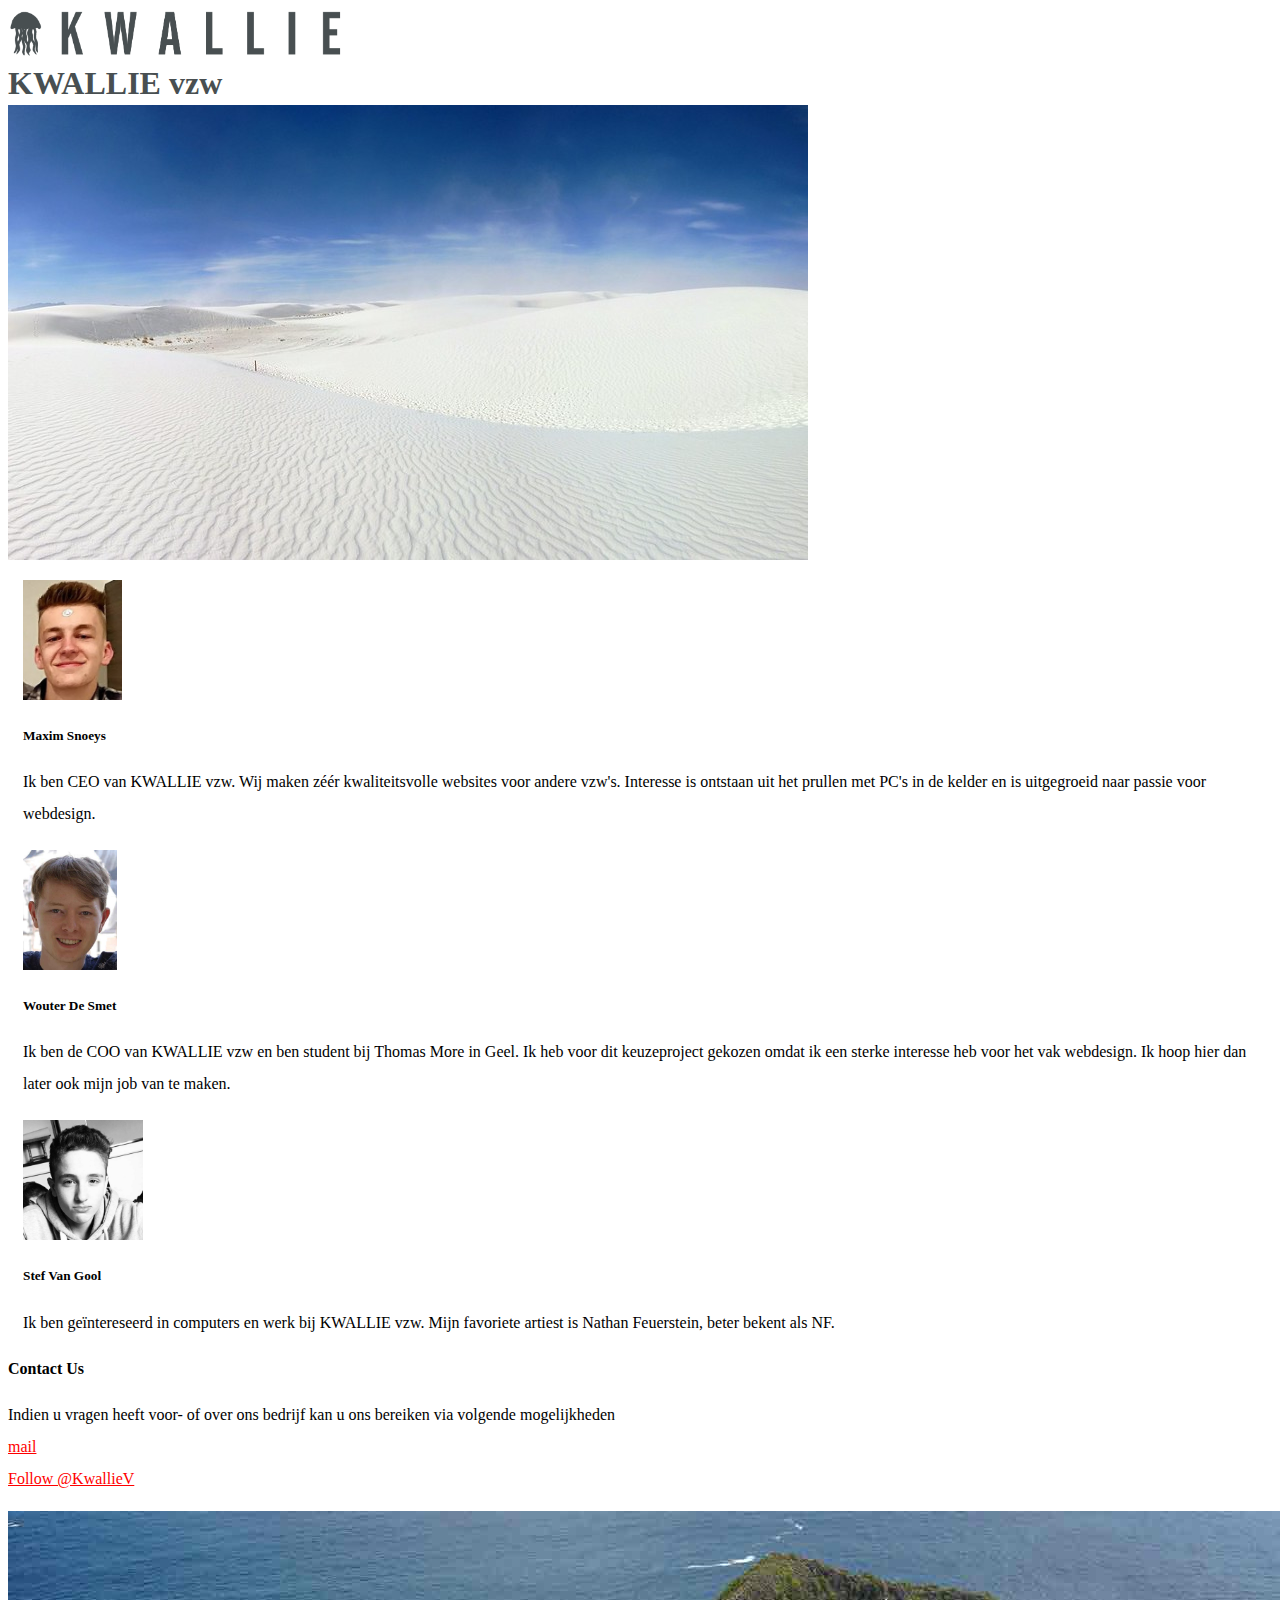
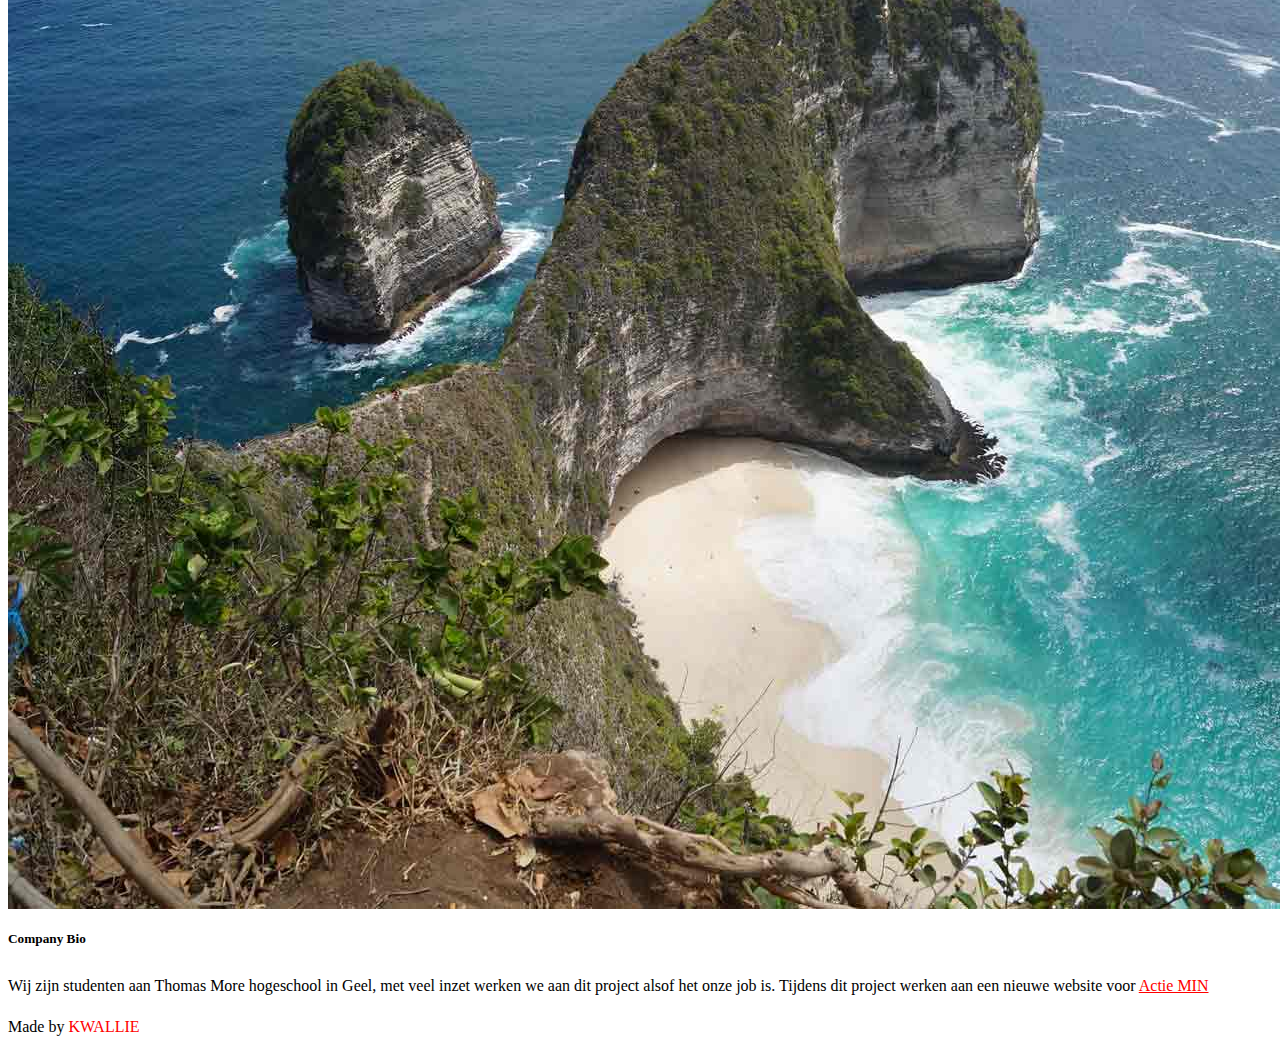
==== commit 1559c6be: "favicon in de juiste kwaliteit" ====
--- a/webbureau/index.html
+++ b/webbureau/index.html
@@ -5,6 +5,7 @@
     <meta http-equiv="Content-Type" content="text/html; charset=UTF-8" />
     <meta name="viewport" content="width=device-width, initial-scale=1" />
     <title>Parallax Template - Materialize</title>
+    <link rel="shortcut icon" type="image/x-icon" href="favicon.ico">
 
     <!-- CSS  -->
     <link href="https://fonts.googleapis.com/icon?family=Material+Icons" rel="stylesheet">
